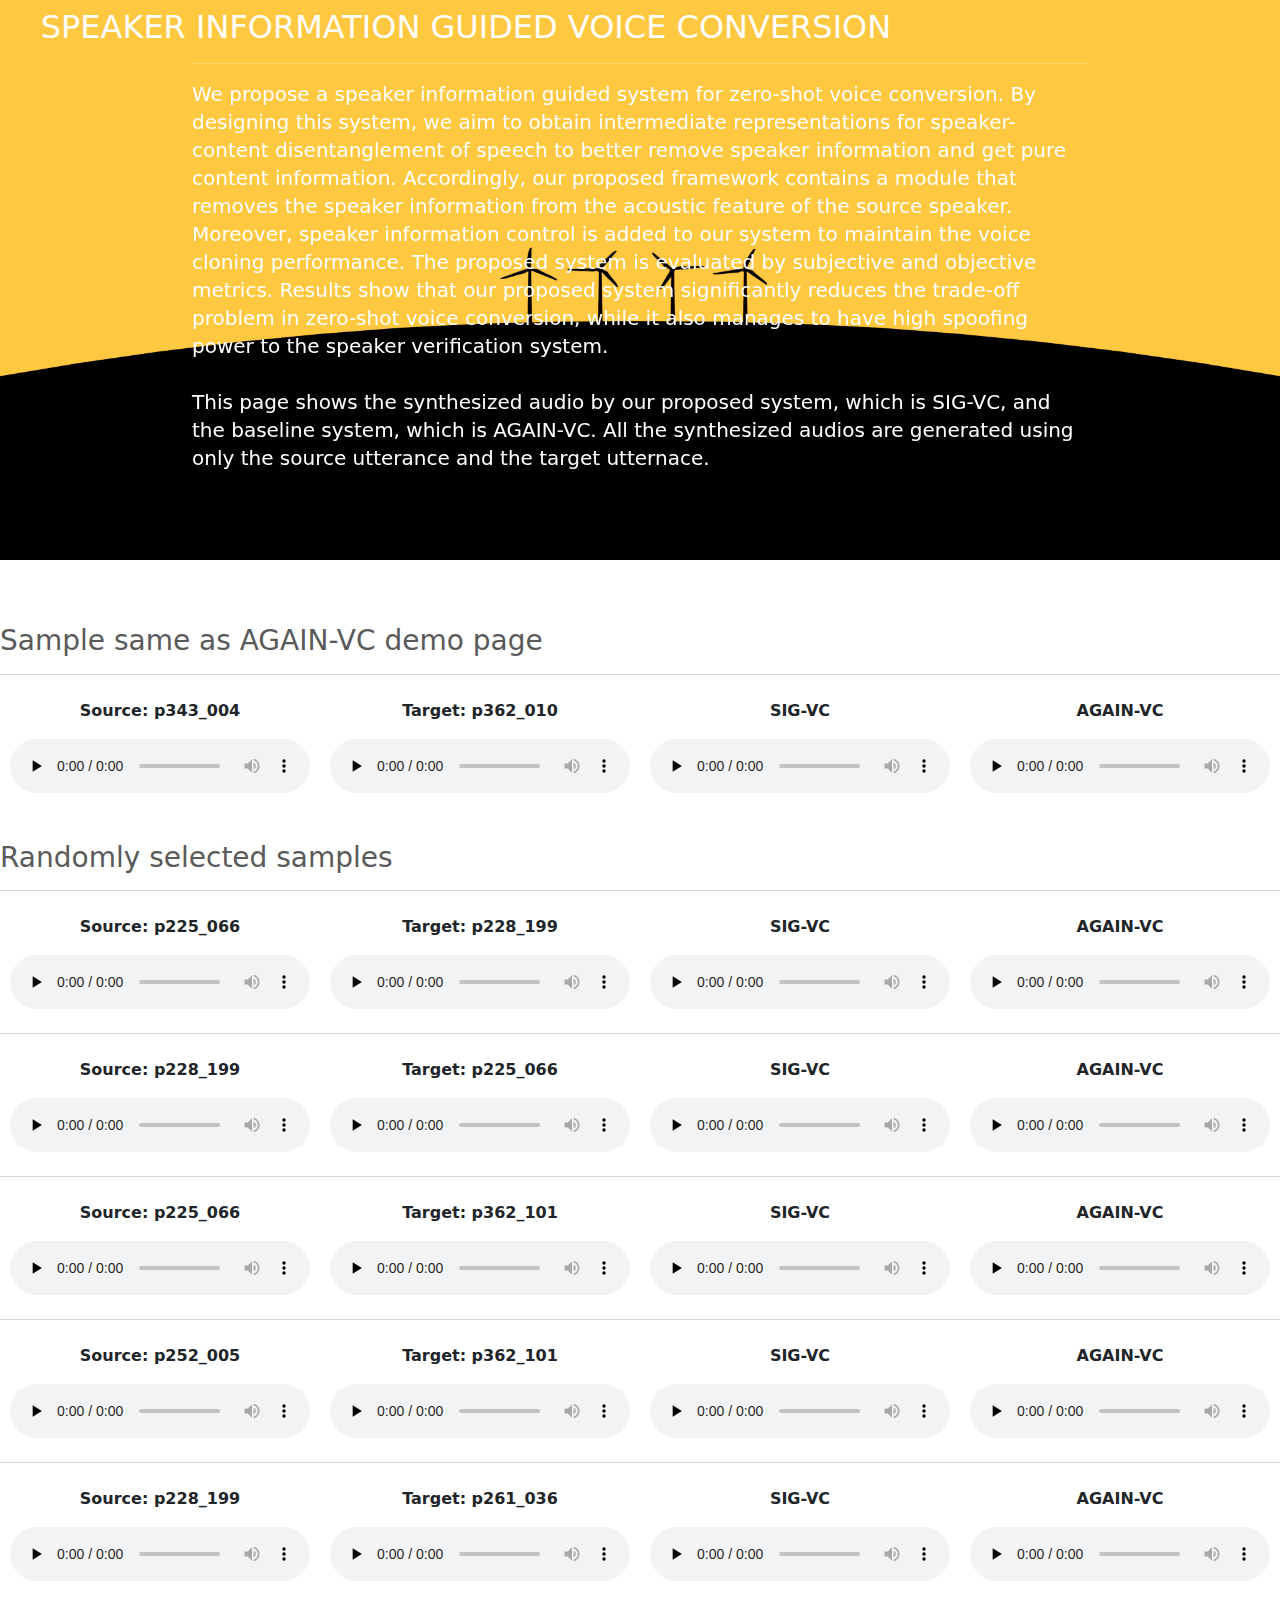
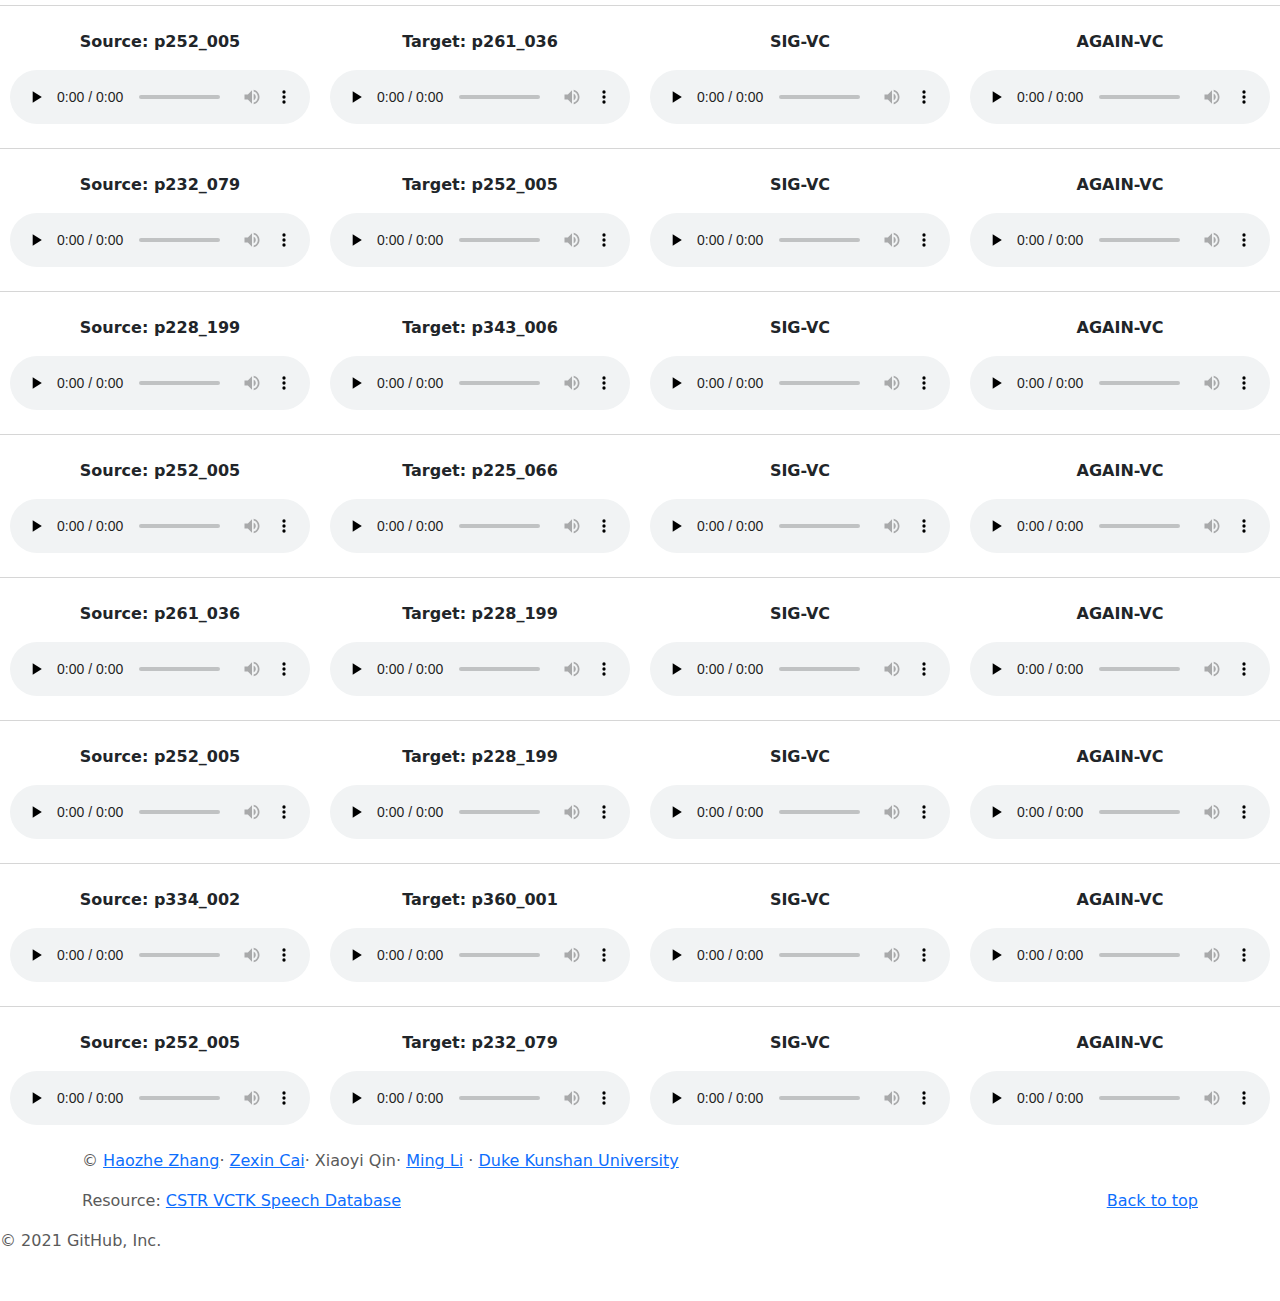
==== el/index.html @ 2f45749b "Add files via upload" ====
<!doctype html>
<html lang="en">
  <head>
    <meta charset="utf-8">
    <meta name="viewport" content="width=device-width, initial-scale=1">
    <meta name="description" content="">
    <title>Zero-shot Voice Conversion</title>
    <link rel="canonical" href="https://getbootstrap.com/docs/5.1/examples/carousel/">

    <!-- Bootstrap core CSS -->
    <link href="bootstrap-5.1.1-dist/css/bootstrap.min.css" rel="stylesheet">

    <style>
      .bd-placeholder-img {
        font-size: 1.125rem;
        text-anchor: middle;
        -webkit-user-select: none;
        -moz-user-select: none;
        user-select: none;
      }

      @media (min-width: 768px) {
        .bd-placeholder-img-lg {
          font-size: 3.5rem;
        }
      }

    </style>

    
    <!-- Custom styles for this template -->
    <link href="carousel.css" rel="stylesheet">
  </head>
  <body>
    
<header>
  <nav class="navbar navbar-expand-md navbar-dark fixed-top" style="background-image: url('gray.jpg');">
    <div>
      <h2 style="color:white;">&nbsp &nbsp SPEAKER INFORMATION GUIDED VOICE CONVERSION</h2>
      <!-- <a class="navbar-brand" href="#">Speaker Information Guided Voice Conversion</a> -->
    </div>
  </nav>
</header>

<main>

  <div id="myCarousel" class="carousel slide" data-bs-ride="carousel">
    <div class="carousel-inner">
      <div class="carousel-item active">
        <img src="gray.jpg" class="d-block w-100" alt="...">
        <svg class="bd-placeholder-img" width="100%" height="100%" xmlns="http://www.w3.org/2000/svg" aria-hidden="true" preserveAspectRatio="xMidYMid slice" focusable="false"><rect width="100%" height="100%" fill="#777"/></svg>
        <div class="container">
          <div class="carousel-caption text-start">
            <h1>Abstract</h1>
            <hr >
            <p>
              We propose a speaker information guided system for zero-shot voice conversion. By designing this system, we aim to obtain intermediate representations for speaker-content disentanglement of speech to better remove speaker information and get pure content information. Accordingly, our proposed framework contains a module that removes the speaker information from the acoustic feature of the source speaker. Moreover, speaker information control is added to our system to maintain the voice cloning performance. The proposed system is evaluated by subjective and objective metrics. Results show that our proposed system significantly reduces the trade-off problem in zero-shot voice conversion, while it also manages to have high spoofing power to the speaker verification system. 
              <br>
              <br>
              This page shows the synthesized audio by our proposed system, which is SIG-VC, and the baseline system, which is AGAIN-VC. All the synthesized audios are generated using only the source utterance and the target utternace.
            </p>

          </div>
        </div>
      </div>

    </div>
  </div>


  <!-- Marketing messaging and featurettes
  ================================================== -->
  <!-- Wrap the rest of the page in another container to center all the content. -->

  <div> <h3> Sample same as AGAIN-VC demo page</h3></div>
    <hr >
    <table class="table table-borderless align-middle" >
      <thead>
        <tr>
          <th class="text-center" scope="col">Source: p343_004</th>
          <th class="text-center" scope="col">Target: p362_010</th>
          <th class="text-center" scope="col">SIG-VC</th>
          <th class="text-center" scope="col">AGAIN-VC</th>
        </tr>
      </thead>
      <tbody>
                            
        <tr>
          <td>
            <audio controls="" preload="none" style="margin: 0 auto; display: block;">
              <source src="p343_004.wav">
            </audio>
          </td>
          <td>
            <audio controls="" preload="none" style="margin: 0 auto; display: block;">
              <source src="p362_010.wav">
            </audio>
          </td>
          <td>
            <audio controls="" preload="none" style="margin: 0 auto; display: block;">
              <source src="p343_004--p362_010.wav">
            </audio> 
          </td>
        <td> 
          <audio controls="" preload="none" style="margin: 0 auto; display: block;">
            <source src="p343_004_to_p362_010.wav">
          </audio> 
        </td>
        </tr>

      </tbody>
    </table>
    
  </div><!-- /.container -->
  <br>  
  <div> <h3> Randomly selected samples </h3></div>
    <hr >
    <table class="table table-borderless align-middle" >
      <thead>
        <tr>
          <th class="text-center" scope="col">Source: p225_066</th>
          <th class="text-center" scope="col">Target: p228_199</th>
          <th class="text-center" scope="col">SIG-VC</th>
          <th class="text-center" scope="col">AGAIN-VC</th>
        </tr>
      </thead>
      <tbody>
                            
        <tr>
          <td>
            <audio controls="" preload="none" style="margin: 0 auto; display: block;">
              <source src="./demo/target/audio-p225_066.wav">
            </audio>
          </td>
          <td>
            <audio controls="" preload="none" style="margin: 0 auto; display: block;">
              <source src="./demo/target/audio-p228_199.wav">
            </audio>
          </td>
          <td>
            <audio controls="" preload="none" style="margin: 0 auto; display: block;">
              <source src="./demo/selected-sig/p225_066--p228_199.wav">
            </audio> 
          </td>
          <td> 
            <audio controls="" preload="none" style="margin: 0 auto; display: block;">
              <source src="./demo/selected-again/p225_066_to_p228_199.wav">
            </audio> 
          </td>
        </tr>
         </tbody>
    </table> 
    
    
    <hr >
    <table class="table table-borderless align-middle" >
      <thead>
        <tr>
          <th class="text-center" scope="col">Source: p228_199</th>
          <th class="text-center" scope="col">Target: p225_066</th>
          <th class="text-center" scope="col">SIG-VC</th>
          <th class="text-center" scope="col">AGAIN-VC</th>
        </tr>
      </thead>
      <tbody>
                            
        <tr>
          <td>
            <audio controls="" preload="none" style="margin: 0 auto; display: block;">
              <source src="./demo/target/audio-p228_199.wav">
            </audio>
          </td>
          <td>
            <audio controls="" preload="none" style="margin: 0 auto; display: block;">
              <source src="./demo/target/audio-p225_066.wav">
            </audio>
          </td>
          <td>
            <audio controls="" preload="none" style="margin: 0 auto; display: block;">
              <source src="./demo/selected-sig/p228_199--p225_066.wav">
            </audio> 
          </td>
        <td> 
          <audio controls="" preload="none" style="margin: 0 auto; display: block;">
            <source src="./demo/selected-again/p228_199_to_p225_066.wav">
          </audio> 
        </td>
        </tr>
         </tbody>
    </table>
    
    <hr >
    <table class="table table-borderless align-middle" >
      <thead>
        <tr>
          <th class="text-center" scope="col">Source: p225_066</th>
          <th class="text-center" scope="col">Target: p362_101</th>
          <th class="text-center" scope="col">SIG-VC</th>
          <th class="text-center" scope="col">AGAIN-VC</th>
        </tr>
      </thead>
      <tbody>
                            
        <tr>
          <td>
            <audio controls="" preload="none" style="margin: 0 auto; display: block;">
              <source src="./demo/target/audio-p225_066.wav">
            </audio>
          </td>
          <td>
            <audio controls="" preload="none" style="margin: 0 auto; display: block;">
              <source src="./demo/target/audio-p362_101.wav">
            </audio>
          </td>
          <td>
            <audio controls="" preload="none" style="margin: 0 auto; display: block;">
              <source src="./demo/selected-sig/p225_066--p362_101.wav">
            </audio> 
          </td>
        <td> 
          <audio controls="" preload="none" style="margin: 0 auto; display: block;">
            <source src="./demo/selected-again/p225_066_to_p362_101.wav">
          </audio> 
        </td>
        </tr>

      </tbody>
    </table>
  
    <hr >
    <table class="table table-borderless align-middle" >
      <thead>
        <tr>
          <th class="text-center" scope="col">Source: p252_005</th>
          <th class="text-center" scope="col">Target: p362_101</th>
          <th class="text-center" scope="col">SIG-VC</th>
          <th class="text-center" scope="col">AGAIN-VC</th>
        </tr>
      </thead>
      <tbody>
                            
        <tr>
          <td>
            <audio controls="" preload="none" style="margin: 0 auto; display: block;">
              <source src="./demo/target/audio-p252_005.wav">
            </audio>
          </td>
          <td>
            <audio controls="" preload="none" style="margin: 0 auto; display: block;">
              <source src="./demo/target/audio-p362_101.wav">
            </audio>
          </td>
          <td>
            <audio controls="" preload="none" style="margin: 0 auto; display: block;">
              <source src="./demo/selected-sig/p252_005--p362_101.wav">
            </audio> 
          </td>
        <td> 
          <audio controls="" preload="none" style="margin: 0 auto; display: block;">
            <source src="./demo/selected-again/p252_005_to_p362_101.wav">
          </audio> 
        </td>
        </tr>

      </tbody>
    </table>
    
    <hr >
    <table class="table table-borderless align-middle" >
      <thead>
        <tr>
          <th class="text-center" scope="col">Source: p228_199</th>
          <th class="text-center" scope="col">Target: p261_036</th>
          <th class="text-center" scope="col">SIG-VC</th>
          <th class="text-center" scope="col">AGAIN-VC</th>
        </tr>
      </thead>
      <tbody>
                            
        <tr>
          <td>
            <audio controls="" preload="none" style="margin: 0 auto; display: block;">
              <source src="./demo/target/audio-p228_199.wav">
            </audio>
          </td>
          <td>
            <audio controls="" preload="none" style="margin: 0 auto; display: block;">
              <source src="./demo/target/audio-p261_036.wav">
            </audio>
          </td>
          <td>
            <audio controls="" preload="none" style="margin: 0 auto; display: block;">
              <source src="./demo/selected-sig/p228_199--p261_036.wav">
            </audio> 
          </td>
        <td> 
          <audio controls="" preload="none" style="margin: 0 auto; display: block;">
            <source src="./demo/selected-again/p228_199_to_p261_036.wav">
          </audio> 
        </td>
        </tr>

      </tbody>
    </table>
        
    <hr >
    <table class="table table-borderless align-middle" >
      <thead>
        <tr>
          <th class="text-center" scope="col">Source: p252_005</th>
          <th class="text-center" scope="col">Target: p261_036</th>
          <th class="text-center" scope="col">SIG-VC</th>
          <th class="text-center" scope="col">AGAIN-VC</th>
        </tr>
      </thead>
      <tbody>
                            
        <tr>
          <td>
            <audio controls="" preload="none" style="margin: 0 auto; display: block;">
              <source src="./demo/target/audio-p252_005.wav">
            </audio>
          </td>
          <td>
            <audio controls="" preload="none" style="margin: 0 auto; display: block;">
              <source src="./demo/target/audio-p261_036.wav">
            </audio>
          </td>
          <td>
            <audio controls="" preload="none" style="margin: 0 auto; display: block;">
              <source src="./demo/selected-sig/p252_005--p261_036.wav">
            </audio> 
          </td>
        <td> 
          <audio controls="" preload="none" style="margin: 0 auto; display: block;">
            <source src="./demo/selected-again/p252_005_to_p261_036.wav">
          </audio> 
        </td>
        </tr>

      </tbody>
    </table>
    
    <hr >
    <table class="table table-borderless align-middle" >
      <thead>
        <tr>
          <th class="text-center" scope="col">Source: p232_079</th>
          <th class="text-center" scope="col">Target: p252_005</th>
          <th class="text-center" scope="col">SIG-VC</th>
          <th class="text-center" scope="col">AGAIN-VC</th>
        </tr>
      </thead>
      <tbody>
                            
        <tr>
          <td>
            <audio controls="" preload="none" style="margin: 0 auto; display: block;">
              <source src="./demo/target/audio-p232_079.wav">
            </audio>
          </td>
          <td>
            <audio controls="" preload="none" style="margin: 0 auto; display: block;">
              <source src="./demo/target/audio-p252_005.wav">
            </audio>
          </td>
          <td>
            <audio controls="" preload="none" style="margin: 0 auto; display: block;">
              <source src="./demo/selected-sig/p232_079--p252_005.wav">
            </audio> 
          </td>
        <td> 
          <audio controls="" preload="none" style="margin: 0 auto; display: block;">
            <source src="./demo/selected-again/p232_079_to_p252_005.wav">
          </audio> 
        </td>
        </tr>

      </tbody>
    </table>
    
    <hr >
    <table class="table table-borderless align-middle" >
      <thead>
        <tr>
          <th class="text-center" scope="col">Source: p228_199</th>
          <th class="text-center" scope="col">Target: p343_006</th>
          <th class="text-center" scope="col">SIG-VC</th>
          <th class="text-center" scope="col">AGAIN-VC</th>
        </tr>
      </thead>
      <tbody>
                            
        <tr>
          <td>
            <audio controls="" preload="none" style="margin: 0 auto; display: block;">
              <source src="./demo/target/audio-p228_199.wav">
            </audio>
          </td>
          <td>
            <audio controls="" preload="none" style="margin: 0 auto; display: block;">
              <source src="./demo/target/audio-p343_006.wav">
            </audio>
          </td>
          <td>
            <audio controls="" preload="none" style="margin: 0 auto; display: block;">
              <source src="./demo/selected-sig/p228_199--p343_006.wav">
            </audio> 
          </td>
        <td> 
          <audio controls="" preload="none" style="margin: 0 auto; display: block;">
            <source src="./demo/selected-again/p228_199_to_p343_006.wav">
          </audio> 
        </td>
        </tr>
         </tbody>
    </table>
    
    <hr >
    <table class="table table-borderless align-middle" >
      <thead>
        <tr>
          <th class="text-center" scope="col">Source: p252_005</th>
          <th class="text-center" scope="col">Target: p225_066</th>
          <th class="text-center" scope="col">SIG-VC</th>
          <th class="text-center" scope="col">AGAIN-VC</th>
        </tr>
      </thead>
      <tbody>
                            
        <tr>
          <td>
            <audio controls="" preload="none" style="margin: 0 auto; display: block;">
              <source src="./demo/target/audio-p252_005.wav">
            </audio>
          </td>
          <td>
            <audio controls="" preload="none" style="margin: 0 auto; display: block;">
              <source src="./demo/target/audio-p225_066.wav">
            </audio>
          </td>
          <td>
            <audio controls="" preload="none" style="margin: 0 auto; display: block;">
              <source src="./demo/selected-sig/p252_005--p225_066.wav">
            </audio> 
          </td>
        <td> 
          <audio controls="" preload="none" style="margin: 0 auto; display: block;">
            <source src="./demo/selected-again/p252_005_to_p225_066.wav">
          </audio> 
        </td>
        </tr>
          </tbody>
    </table>
    
    
    <hr >
    <table class="table table-borderless align-middle" >
      <thead>
        <tr>
          <th class="text-center" scope="col">Source: p261_036</th>
          <th class="text-center" scope="col">Target: p228_199</th>
          <th class="text-center" scope="col">SIG-VC</th>
          <th class="text-center" scope="col">AGAIN-VC</th>
        </tr>
      </thead>
      <tbody>
                            
        <tr>
          <td>
            <audio controls="" preload="none" style="margin: 0 auto; display: block;">
              <source src="./demo/target/audio-p261_036.wav">
            </audio>
          </td>
          <td>
            <audio controls="" preload="none" style="margin: 0 auto; display: block;">
              <source src="./demo/target/audio-p228_199.wav">
            </audio>
          </td>
          <td>
            <audio controls="" preload="none" style="margin: 0 auto; display: block;">
              <source src="./demo/selected-sig/p261_036--p228_199.wav">
            </audio> 
          </td>
        <td> 
          <audio controls="" preload="none" style="margin: 0 auto; display: block;">
            <source src="./demo/selected-again/p261_036_to_p228_199.wav">
          </audio> 
        </td>
        </tr>
         </tbody>
    </table>
    
    <hr >
    <table class="table table-borderless align-middle" >
      <thead>
        <tr>
          <th class="text-center" scope="col">Source: p252_005</th>
          <th class="text-center" scope="col">Target: p228_199</th>
          <th class="text-center" scope="col">SIG-VC</th>
          <th class="text-center" scope="col">AGAIN-VC</th>
        </tr>
      </thead>
      <tbody>
                            
        <tr>
          <td>
            <audio controls="" preload="none" style="margin: 0 auto; display: block;">
              <source src="./demo/target/audio-p252_005.wav">
            </audio>
          </td>
          <td>
            <audio controls="" preload="none" style="margin: 0 auto; display: block;">
              <source src="./demo/target/audio-p228_199.wav">
            </audio>
          </td>
          <td>
            <audio controls="" preload="none" style="margin: 0 auto; display: block;">
              <source src="./demo/selected-sig/p252_005--p228_199.wav">
            </audio> 
          </td>
        <td> 
          <audio controls="" preload="none" style="margin: 0 auto; display: block;">
            <source src="./demo/selected-again/p252_005_to_p228_199.wav">
          </audio> 
        </td>
        </tr>
         </tbody>
    </table>
    
    
    <hr >
    <table class="table table-borderless align-middle" >
      <thead>
        <tr>
          <th class="text-center" scope="col">Source: p334_002</th>
          <th class="text-center" scope="col">Target: p360_001</th>
          <th class="text-center" scope="col">SIG-VC</th>
          <th class="text-center" scope="col">AGAIN-VC</th>
        </tr>
      </thead>
      <tbody>
                            
        <tr>
          <td>
            <audio controls="" preload="none" style="margin: 0 auto; display: block;">
              <source src="./demo/target/audio-p334_002.wav">
            </audio>
          </td>
          <td>
            <audio controls="" preload="none" style="margin: 0 auto; display: block;">
              <source src="./demo/target/audio-p360_001.wav">
            </audio>
          </td>
          <td>
            <audio controls="" preload="none" style="margin: 0 auto; display: block;">
              <source src="./demo/selected-sig/p334_002--p360_001.wav">
            </audio> 
          </td>
        <td> 
          <audio controls="" preload="none" style="margin: 0 auto; display: block;">
            <source src="./demo/selected-again/p334_002_to_p360_001.wav">
          </audio> 
        </td>
        </tr>
         </tbody>
    </table>
    
    
    <hr >
    <table class="table table-borderless align-middle" >
      <thead>
        <tr>
          <th class="text-center" scope="col">Source: p252_005</th>
          <th class="text-center" scope="col">Target: p232_079</th>
          <th class="text-center" scope="col">SIG-VC</th>
          <th class="text-center" scope="col">AGAIN-VC</th>
        </tr>
      </thead>
      <tbody>
                            
        <tr>
          <td>
            <audio controls="" preload="none" style="margin: 0 auto; display: block;">
              <source src="./demo/target/audio-p252_005.wav">
            </audio>
          </td>
          <td>
            <audio controls="" preload="none" style="margin: 0 auto; display: block;">
              <source src="./demo/target/audio-p232_079.wav">
            </audio>
          </td>
          <td>
            <audio controls="" preload="none" style="margin: 0 auto; display: block;">
              <source src="./demo/selected-sig/p252_005--p232_079.wav">
            </audio> 
          </td>
        <td> 
          <audio controls="" preload="none" style="margin: 0 auto; display: block;">
            <source src="./demo/selected-again/p252_005_to_p232_079.wav">
          </audio> 
        </td>
        </tr>        
      </tbody>
    </table>
    
  </div><!-- /.container -->

  <footer class="container">
    <p>&copy; <a href="https://haydencaffrey.github.io">Haozhe Zhang</a>&middot; <a href="https://caizexin.github.io">Zexin Cai</a>&middot; Xiaoyi Qin&middot; <a href="https://scholars.duke.edu/person/MingLi">Ming Li</a> &middot; <a href="https://www.dukekunshan.edu.cn">Duke Kunshan University</a> </p>
    <p class="float-end"><a href="#">Back to top</a></p>
    <p>Resource: <a href="https://datashare.ed.ac.uk/handle/10283/2950">CSTR VCTK Speech Database</a> </p>
  </footer>
  <!-- FOOTER -->
</main>


    <script src="bootstrap-5.1.1-dist/js/bootstrap.bundle.min.js"></script>

      
  </body>
</html>
© 2021 GitHub, Inc.
---- el/carousel.css ----
/* GLOBAL STYLES
-------------------------------------------------- */
/* Padding below the footer and lighter body text */

body {
  padding-top: 3rem;
  padding-bottom: 3rem;
  color: #5a5a5a;
}


/* CUSTOMIZE THE CAROUSEL
-------------------------------------------------- */

/* Carousel base class */
.carousel {
  margin-bottom: 4rem;
}
/* Since positioning the image, we need to help out the caption */
.carousel-caption {
  bottom: 3rem;
  z-index: 10;
}

/* Declare heights because of positioning of img element */
.carousel-item {
  height: 32rem;
}
.carousel-item > img {
  position: absolute;
  top: 0;
  left: 0;
  min-width: 100%;
  height: 32rem;
}


/* MARKETING CONTENT
-------------------------------------------------- */

/* Center align the text within the three columns below the carousel */
.marketing .col-lg-4 {
  margin-bottom: 1.5rem;
  text-align: center;
}
.marketing h2 {
  font-weight: 400;
}
/* rtl:begin:ignore */
.marketing .col-lg-4 p {
  margin-right: .75rem;
  margin-left: .75rem;
}
/* rtl:end:ignore */


/* Featurettes
------------------------- */

.featurette-divider {
  margin: 5rem 0; /* Space out the Bootstrap <hr> more */
}

/* Thin out the marketing headings */
.featurette-heading {
  font-weight: 300;
  line-height: 1;
  /* rtl:remove */
  letter-spacing: -.05rem;
}


/* RESPONSIVE CSS
-------------------------------------------------- */

@media (min-width: 40em) {
  /* Bump up size of carousel content */
  .carousel-caption p {
    margin-bottom: 1.25rem;
    font-size: 1.25rem;
    line-height: 1.4;
  }

  .featurette-heading {
    font-size: 50px;
  }
}

@media (min-width: 62em) {
  .featurette-heading {
    margin-top: 7rem;
  }
}
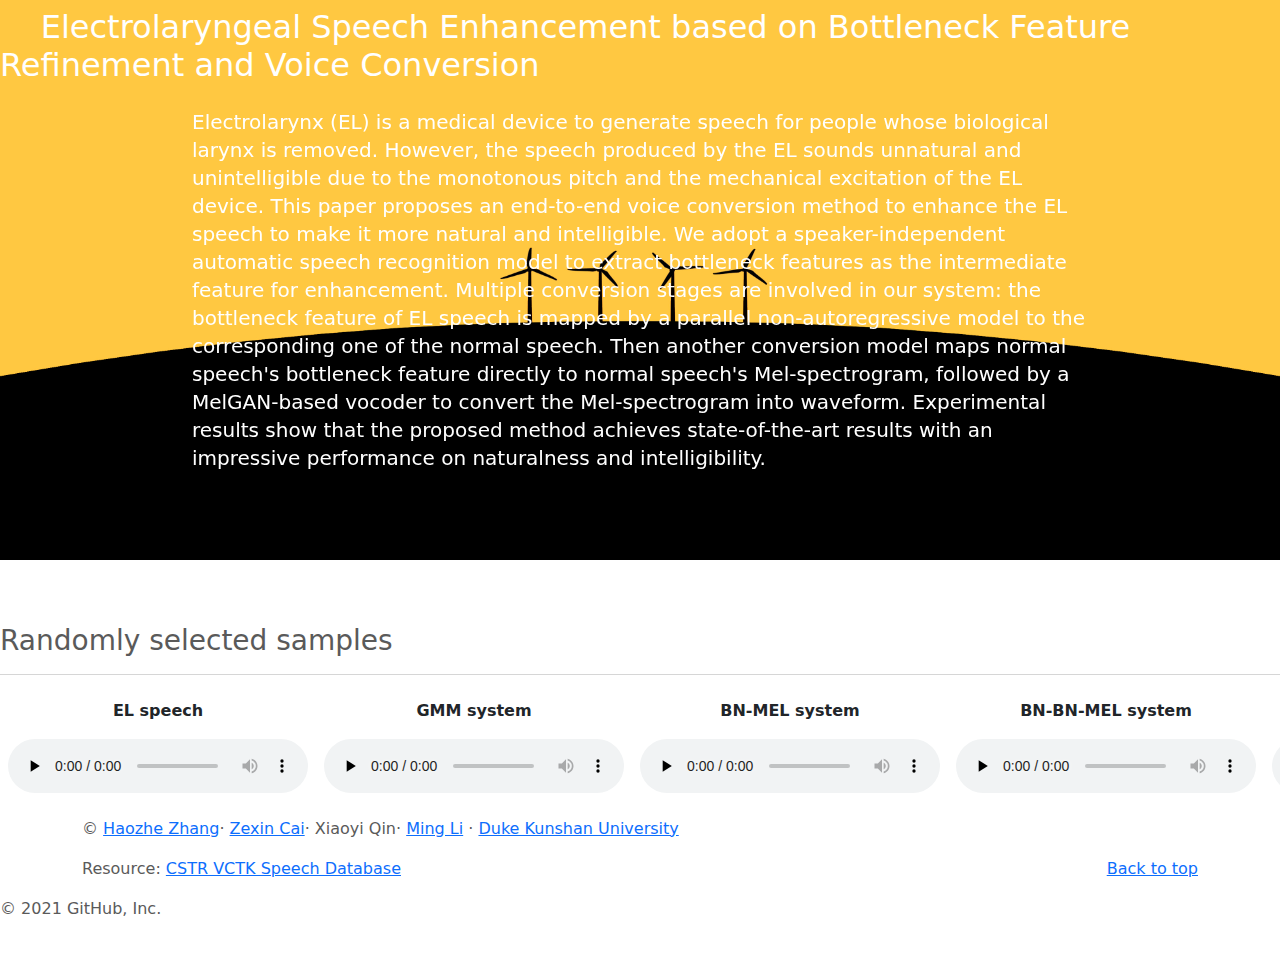
==== commit d9b7f896: "Update index.html" ====
--- a/el/index.html
+++ b/el/index.html
@@ -36,8 +36,8 @@
 <header>
   <nav class="navbar navbar-expand-md navbar-dark fixed-top" style="background-image: url('gray.jpg');">
     <div>
-      <h2 style="color:white;">&nbsp &nbsp SPEAKER INFORMATION GUIDED VOICE CONVERSION</h2>
-      <!-- <a class="navbar-brand" href="#">Speaker Information Guided Voice Conversion</a> -->
+      <h2 style="color:white;">&nbsp &nbsp Electrolaryngeal Speech Enhancement based on Bottleneck Feature Refinement and Voice Conversion</h2>
+      <!-- <a class="navbar-brand" href="#">Electrolaryngeal Speech Enhancement based on Bottleneck Feature Refinement and Voice Conversion</a> -->
     </div>
   </nav>
 </header>
@@ -54,10 +54,8 @@
             <h1>Abstract</h1>
             <hr >
             <p>
-              We propose a speaker information guided system for zero-shot voice conversion. By designing this system, we aim to obtain intermediate representations for speaker-content disentanglement of speech to better remove speaker information and get pure content information. Accordingly, our proposed framework contains a module that removes the speaker information from the acoustic feature of the source speaker. Moreover, speaker information control is added to our system to maintain the voice cloning performance. The proposed system is evaluated by subjective and objective metrics. Results show that our proposed system significantly reduces the trade-off problem in zero-shot voice conversion, while it also manages to have high spoofing power to the speaker verification system. 
+              Electrolarynx (EL) is a medical device to generate speech for people whose biological larynx is removed. However, the speech produced by the EL sounds unnatural and unintelligible due to the monotonous pitch and the mechanical excitation of the EL device. This paper proposes an end-to-end voice conversion method to enhance the EL speech to make it more natural and intelligible. We adopt a speaker-independent automatic speech recognition model to extract bottleneck features as the intermediate feature for enhancement. Multiple conversion stages are involved in our system: the bottleneck feature of EL speech is mapped by a parallel non-autoregressive model to the corresponding one of the normal speech. Then another conversion model maps normal speech's bottleneck feature directly to normal speech's Mel-spectrogram, followed by a MelGAN-based vocoder to convert the Mel-spectrogram into waveform. Experimental results show that the proposed method achieves state-of-the-art results with an impressive performance on naturalness and intelligibility.
               <br>
-              <br>
-              This page shows the synthesized audio by our proposed system, which is SIG-VC, and the baseline system, which is AGAIN-VC. All the synthesized audios are generated using only the source utterance and the target utternace.
             </p>
 
           </div>
@@ -72,15 +70,18 @@
   ================================================== -->
   <!-- Wrap the rest of the page in another container to center all the content. -->
 
-  <div> <h3> Sample same as AGAIN-VC demo page</h3></div>
+  
+  <div> <h3> Randomly selected samples </h3></div>
     <hr >
     <table class="table table-borderless align-middle" >
       <thead>
         <tr>
-          <th class="text-center" scope="col">Source: p343_004</th>
-          <th class="text-center" scope="col">Target: p362_010</th>
-          <th class="text-center" scope="col">SIG-VC</th>
-          <th class="text-center" scope="col">AGAIN-VC</th>
+          <th class="text-center" scope="col">EL speech</th>
+          <th class="text-center" scope="col">GMM system</th>
+          <th class="text-center" scope="col">BN-MEL system</th>
+          <th class="text-center" scope="col">BN-BN-MEL system</th>
+          <th class="text-center" scope="col">BN-BN-MEL-P system</th>
+          <th class="text-center" scope="col">target speech</th>
         </tr>
       </thead>
       <tbody>
@@ -88,520 +89,36 @@
         <tr>
           <td>
             <audio controls="" preload="none" style="margin: 0 auto; display: block;">
-              <source src="p343_004.wav">
+              <source src="./demo/el/audio-116939.wav">
             </audio>
           </td>
           <td>
             <audio controls="" preload="none" style="margin: 0 auto; display: block;">
-              <source src="p362_010.wav">
+              <source src="./demo/gmm/116939_cvf0_gmm_ppp2tf0.wav">
             </audio>
           </td>
           <td>
             <audio controls="" preload="none" style="margin: 0 auto; display: block;">
-              <source src="p343_004--p362_010.wav">
+              <source src="./demo/bn-mel/audio-116939.wav">
             </audio> 
-          </td>
-        <td> 
-          <audio controls="" preload="none" style="margin: 0 auto; display: block;">
-            <source src="p343_004_to_p362_010.wav">
-          </audio> 
-        </td>
-        </tr>
-
-      </tbody>
-    </table>
-    
-  </div><!-- /.container -->
-  <br>  
-  <div> <h3> Randomly selected samples </h3></div>
-    <hr >
-    <table class="table table-borderless align-middle" >
-      <thead>
-        <tr>
-          <th class="text-center" scope="col">Source: p225_066</th>
-          <th class="text-center" scope="col">Target: p228_199</th>
-          <th class="text-center" scope="col">SIG-VC</th>
-          <th class="text-center" scope="col">AGAIN-VC</th>
-        </tr>
-      </thead>
-      <tbody>
-                            
-        <tr>
-          <td>
-            <audio controls="" preload="none" style="margin: 0 auto; display: block;">
-              <source src="./demo/target/audio-p225_066.wav">
-            </audio>
           </td>
           <td>
             <audio controls="" preload="none" style="margin: 0 auto; display: block;">
-              <source src="./demo/target/audio-p228_199.wav">
-            </audio>
+              <source src="./demo/bn-bn-mel/audio-116939.wav">
+            </audio> 
           </td>
           <td>
             <audio controls="" preload="none" style="margin: 0 auto; display: block;">
-              <source src="./demo/selected-sig/p225_066--p228_199.wav">
+              <source src="./demo/bn-bn-mel-p/116939.wav.wav">
             </audio> 
           </td>
-          <td> 
+          <td>
             <audio controls="" preload="none" style="margin: 0 auto; display: block;">
-              <source src="./demo/selected-again/p225_066_to_p228_199.wav">
+              <source src="./demo/target/audio-116939.wav">
             </audio> 
           </td>
         </tr>
          </tbody>
-    </table> 
-    
-    
-    <hr >
-    <table class="table table-borderless align-middle" >
-      <thead>
-        <tr>
-          <th class="text-center" scope="col">Source: p228_199</th>
-          <th class="text-center" scope="col">Target: p225_066</th>
-          <th class="text-center" scope="col">SIG-VC</th>
-          <th class="text-center" scope="col">AGAIN-VC</th>
-        </tr>
-      </thead>
-      <tbody>
-                            
-        <tr>
-          <td>
-            <audio controls="" preload="none" style="margin: 0 auto; display: block;">
-              <source src="./demo/target/audio-p228_199.wav">
-            </audio>
-          </td>
-          <td>
-            <audio controls="" preload="none" style="margin: 0 auto; display: block;">
-              <source src="./demo/target/audio-p225_066.wav">
-            </audio>
-          </td>
-          <td>
-            <audio controls="" preload="none" style="margin: 0 auto; display: block;">
-              <source src="./demo/selected-sig/p228_199--p225_066.wav">
-            </audio> 
-          </td>
-        <td> 
-          <audio controls="" preload="none" style="margin: 0 auto; display: block;">
-            <source src="./demo/selected-again/p228_199_to_p225_066.wav">
-          </audio> 
-        </td>
-        </tr>
-         </tbody>
-    </table>
-    
-    <hr >
-    <table class="table table-borderless align-middle" >
-      <thead>
-        <tr>
-          <th class="text-center" scope="col">Source: p225_066</th>
-          <th class="text-center" scope="col">Target: p362_101</th>
-          <th class="text-center" scope="col">SIG-VC</th>
-          <th class="text-center" scope="col">AGAIN-VC</th>
-        </tr>
-      </thead>
-      <tbody>
-                            
-        <tr>
-          <td>
-            <audio controls="" preload="none" style="margin: 0 auto; display: block;">
-              <source src="./demo/target/audio-p225_066.wav">
-            </audio>
-          </td>
-          <td>
-            <audio controls="" preload="none" style="margin: 0 auto; display: block;">
-              <source src="./demo/target/audio-p362_101.wav">
-            </audio>
-          </td>
-          <td>
-            <audio controls="" preload="none" style="margin: 0 auto; display: block;">
-              <source src="./demo/selected-sig/p225_066--p362_101.wav">
-            </audio> 
-          </td>
-        <td> 
-          <audio controls="" preload="none" style="margin: 0 auto; display: block;">
-            <source src="./demo/selected-again/p225_066_to_p362_101.wav">
-          </audio> 
-        </td>
-        </tr>
-
-      </tbody>
-    </table>
-  
-    <hr >
-    <table class="table table-borderless align-middle" >
-      <thead>
-        <tr>
-          <th class="text-center" scope="col">Source: p252_005</th>
-          <th class="text-center" scope="col">Target: p362_101</th>
-          <th class="text-center" scope="col">SIG-VC</th>
-          <th class="text-center" scope="col">AGAIN-VC</th>
-        </tr>
-      </thead>
-      <tbody>
-                            
-        <tr>
-          <td>
-            <audio controls="" preload="none" style="margin: 0 auto; display: block;">
-              <source src="./demo/target/audio-p252_005.wav">
-            </audio>
-          </td>
-          <td>
-            <audio controls="" preload="none" style="margin: 0 auto; display: block;">
-              <source src="./demo/target/audio-p362_101.wav">
-            </audio>
-          </td>
-          <td>
-            <audio controls="" preload="none" style="margin: 0 auto; display: block;">
-              <source src="./demo/selected-sig/p252_005--p362_101.wav">
-            </audio> 
-          </td>
-        <td> 
-          <audio controls="" preload="none" style="margin: 0 auto; display: block;">
-            <source src="./demo/selected-again/p252_005_to_p362_101.wav">
-          </audio> 
-        </td>
-        </tr>
-
-      </tbody>
-    </table>
-    
-    <hr >
-    <table class="table table-borderless align-middle" >
-      <thead>
-        <tr>
-          <th class="text-center" scope="col">Source: p228_199</th>
-          <th class="text-center" scope="col">Target: p261_036</th>
-          <th class="text-center" scope="col">SIG-VC</th>
-          <th class="text-center" scope="col">AGAIN-VC</th>
-        </tr>
-      </thead>
-      <tbody>
-                            
-        <tr>
-          <td>
-            <audio controls="" preload="none" style="margin: 0 auto; display: block;">
-              <source src="./demo/target/audio-p228_199.wav">
-            </audio>
-          </td>
-          <td>
-            <audio controls="" preload="none" style="margin: 0 auto; display: block;">
-              <source src="./demo/target/audio-p261_036.wav">
-            </audio>
-          </td>
-          <td>
-            <audio controls="" preload="none" style="margin: 0 auto; display: block;">
-              <source src="./demo/selected-sig/p228_199--p261_036.wav">
-            </audio> 
-          </td>
-        <td> 
-          <audio controls="" preload="none" style="margin: 0 auto; display: block;">
-            <source src="./demo/selected-again/p228_199_to_p261_036.wav">
-          </audio> 
-        </td>
-        </tr>
-
-      </tbody>
-    </table>
-        
-    <hr >
-    <table class="table table-borderless align-middle" >
-      <thead>
-        <tr>
-          <th class="text-center" scope="col">Source: p252_005</th>
-          <th class="text-center" scope="col">Target: p261_036</th>
-          <th class="text-center" scope="col">SIG-VC</th>
-          <th class="text-center" scope="col">AGAIN-VC</th>
-        </tr>
-      </thead>
-      <tbody>
-                            
-        <tr>
-          <td>
-            <audio controls="" preload="none" style="margin: 0 auto; display: block;">
-              <source src="./demo/target/audio-p252_005.wav">
-            </audio>
-          </td>
-          <td>
-            <audio controls="" preload="none" style="margin: 0 auto; display: block;">
-              <source src="./demo/target/audio-p261_036.wav">
-            </audio>
-          </td>
-          <td>
-            <audio controls="" preload="none" style="margin: 0 auto; display: block;">
-              <source src="./demo/selected-sig/p252_005--p261_036.wav">
-            </audio> 
-          </td>
-        <td> 
-          <audio controls="" preload="none" style="margin: 0 auto; display: block;">
-            <source src="./demo/selected-again/p252_005_to_p261_036.wav">
-          </audio> 
-        </td>
-        </tr>
-
-      </tbody>
-    </table>
-    
-    <hr >
-    <table class="table table-borderless align-middle" >
-      <thead>
-        <tr>
-          <th class="text-center" scope="col">Source: p232_079</th>
-          <th class="text-center" scope="col">Target: p252_005</th>
-          <th class="text-center" scope="col">SIG-VC</th>
-          <th class="text-center" scope="col">AGAIN-VC</th>
-        </tr>
-      </thead>
-      <tbody>
-                            
-        <tr>
-          <td>
-            <audio controls="" preload="none" style="margin: 0 auto; display: block;">
-              <source src="./demo/target/audio-p232_079.wav">
-            </audio>
-          </td>
-          <td>
-            <audio controls="" preload="none" style="margin: 0 auto; display: block;">
-              <source src="./demo/target/audio-p252_005.wav">
-            </audio>
-          </td>
-          <td>
-            <audio controls="" preload="none" style="margin: 0 auto; display: block;">
-              <source src="./demo/selected-sig/p232_079--p252_005.wav">
-            </audio> 
-          </td>
-        <td> 
-          <audio controls="" preload="none" style="margin: 0 auto; display: block;">
-            <source src="./demo/selected-again/p232_079_to_p252_005.wav">
-          </audio> 
-        </td>
-        </tr>
-
-      </tbody>
-    </table>
-    
-    <hr >
-    <table class="table table-borderless align-middle" >
-      <thead>
-        <tr>
-          <th class="text-center" scope="col">Source: p228_199</th>
-          <th class="text-center" scope="col">Target: p343_006</th>
-          <th class="text-center" scope="col">SIG-VC</th>
-          <th class="text-center" scope="col">AGAIN-VC</th>
-        </tr>
-      </thead>
-      <tbody>
-                            
-        <tr>
-          <td>
-            <audio controls="" preload="none" style="margin: 0 auto; display: block;">
-              <source src="./demo/target/audio-p228_199.wav">
-            </audio>
-          </td>
-          <td>
-            <audio controls="" preload="none" style="margin: 0 auto; display: block;">
-              <source src="./demo/target/audio-p343_006.wav">
-            </audio>
-          </td>
-          <td>
-            <audio controls="" preload="none" style="margin: 0 auto; display: block;">
-              <source src="./demo/selected-sig/p228_199--p343_006.wav">
-            </audio> 
-          </td>
-        <td> 
-          <audio controls="" preload="none" style="margin: 0 auto; display: block;">
-            <source src="./demo/selected-again/p228_199_to_p343_006.wav">
-          </audio> 
-        </td>
-        </tr>
-         </tbody>
-    </table>
-    
-    <hr >
-    <table class="table table-borderless align-middle" >
-      <thead>
-        <tr>
-          <th class="text-center" scope="col">Source: p252_005</th>
-          <th class="text-center" scope="col">Target: p225_066</th>
-          <th class="text-center" scope="col">SIG-VC</th>
-          <th class="text-center" scope="col">AGAIN-VC</th>
-        </tr>
-      </thead>
-      <tbody>
-                            
-        <tr>
-          <td>
-            <audio controls="" preload="none" style="margin: 0 auto; display: block;">
-              <source src="./demo/target/audio-p252_005.wav">
-            </audio>
-          </td>
-          <td>
-            <audio controls="" preload="none" style="margin: 0 auto; display: block;">
-              <source src="./demo/target/audio-p225_066.wav">
-            </audio>
-          </td>
-          <td>
-            <audio controls="" preload="none" style="margin: 0 auto; display: block;">
-              <source src="./demo/selected-sig/p252_005--p225_066.wav">
-            </audio> 
-          </td>
-        <td> 
-          <audio controls="" preload="none" style="margin: 0 auto; display: block;">
-            <source src="./demo/selected-again/p252_005_to_p225_066.wav">
-          </audio> 
-        </td>
-        </tr>
-          </tbody>
-    </table>
-    
-    
-    <hr >
-    <table class="table table-borderless align-middle" >
-      <thead>
-        <tr>
-          <th class="text-center" scope="col">Source: p261_036</th>
-          <th class="text-center" scope="col">Target: p228_199</th>
-          <th class="text-center" scope="col">SIG-VC</th>
-          <th class="text-center" scope="col">AGAIN-VC</th>
-        </tr>
-      </thead>
-      <tbody>
-                            
-        <tr>
-          <td>
-            <audio controls="" preload="none" style="margin: 0 auto; display: block;">
-              <source src="./demo/target/audio-p261_036.wav">
-            </audio>
-          </td>
-          <td>
-            <audio controls="" preload="none" style="margin: 0 auto; display: block;">
-              <source src="./demo/target/audio-p228_199.wav">
-            </audio>
-          </td>
-          <td>
-            <audio controls="" preload="none" style="margin: 0 auto; display: block;">
-              <source src="./demo/selected-sig/p261_036--p228_199.wav">
-            </audio> 
-          </td>
-        <td> 
-          <audio controls="" preload="none" style="margin: 0 auto; display: block;">
-            <source src="./demo/selected-again/p261_036_to_p228_199.wav">
-          </audio> 
-        </td>
-        </tr>
-         </tbody>
-    </table>
-    
-    <hr >
-    <table class="table table-borderless align-middle" >
-      <thead>
-        <tr>
-          <th class="text-center" scope="col">Source: p252_005</th>
-          <th class="text-center" scope="col">Target: p228_199</th>
-          <th class="text-center" scope="col">SIG-VC</th>
-          <th class="text-center" scope="col">AGAIN-VC</th>
-        </tr>
-      </thead>
-      <tbody>
-                            
-        <tr>
-          <td>
-            <audio controls="" preload="none" style="margin: 0 auto; display: block;">
-              <source src="./demo/target/audio-p252_005.wav">
-            </audio>
-          </td>
-          <td>
-            <audio controls="" preload="none" style="margin: 0 auto; display: block;">
-              <source src="./demo/target/audio-p228_199.wav">
-            </audio>
-          </td>
-          <td>
-            <audio controls="" preload="none" style="margin: 0 auto; display: block;">
-              <source src="./demo/selected-sig/p252_005--p228_199.wav">
-            </audio> 
-          </td>
-        <td> 
-          <audio controls="" preload="none" style="margin: 0 auto; display: block;">
-            <source src="./demo/selected-again/p252_005_to_p228_199.wav">
-          </audio> 
-        </td>
-        </tr>
-         </tbody>
-    </table>
-    
-    
-    <hr >
-    <table class="table table-borderless align-middle" >
-      <thead>
-        <tr>
-          <th class="text-center" scope="col">Source: p334_002</th>
-          <th class="text-center" scope="col">Target: p360_001</th>
-          <th class="text-center" scope="col">SIG-VC</th>
-          <th class="text-center" scope="col">AGAIN-VC</th>
-        </tr>
-      </thead>
-      <tbody>
-                            
-        <tr>
-          <td>
-            <audio controls="" preload="none" style="margin: 0 auto; display: block;">
-              <source src="./demo/target/audio-p334_002.wav">
-            </audio>
-          </td>
-          <td>
-            <audio controls="" preload="none" style="margin: 0 auto; display: block;">
-              <source src="./demo/target/audio-p360_001.wav">
-            </audio>
-          </td>
-          <td>
-            <audio controls="" preload="none" style="margin: 0 auto; display: block;">
-              <source src="./demo/selected-sig/p334_002--p360_001.wav">
-            </audio> 
-          </td>
-        <td> 
-          <audio controls="" preload="none" style="margin: 0 auto; display: block;">
-            <source src="./demo/selected-again/p334_002_to_p360_001.wav">
-          </audio> 
-        </td>
-        </tr>
-         </tbody>
-    </table>
-    
-    
-    <hr >
-    <table class="table table-borderless align-middle" >
-      <thead>
-        <tr>
-          <th class="text-center" scope="col">Source: p252_005</th>
-          <th class="text-center" scope="col">Target: p232_079</th>
-          <th class="text-center" scope="col">SIG-VC</th>
-          <th class="text-center" scope="col">AGAIN-VC</th>
-        </tr>
-      </thead>
-      <tbody>
-                            
-        <tr>
-          <td>
-            <audio controls="" preload="none" style="margin: 0 auto; display: block;">
-              <source src="./demo/target/audio-p252_005.wav">
-            </audio>
-          </td>
-          <td>
-            <audio controls="" preload="none" style="margin: 0 auto; display: block;">
-              <source src="./demo/target/audio-p232_079.wav">
-            </audio>
-          </td>
-          <td>
-            <audio controls="" preload="none" style="margin: 0 auto; display: block;">
-              <source src="./demo/selected-sig/p252_005--p232_079.wav">
-            </audio> 
-          </td>
-        <td> 
-          <audio controls="" preload="none" style="margin: 0 auto; display: block;">
-            <source src="./demo/selected-again/p252_005_to_p232_079.wav">
-          </audio> 
-        </td>
-        </tr>        
-      </tbody>
     </table>
     
   </div><!-- /.container -->
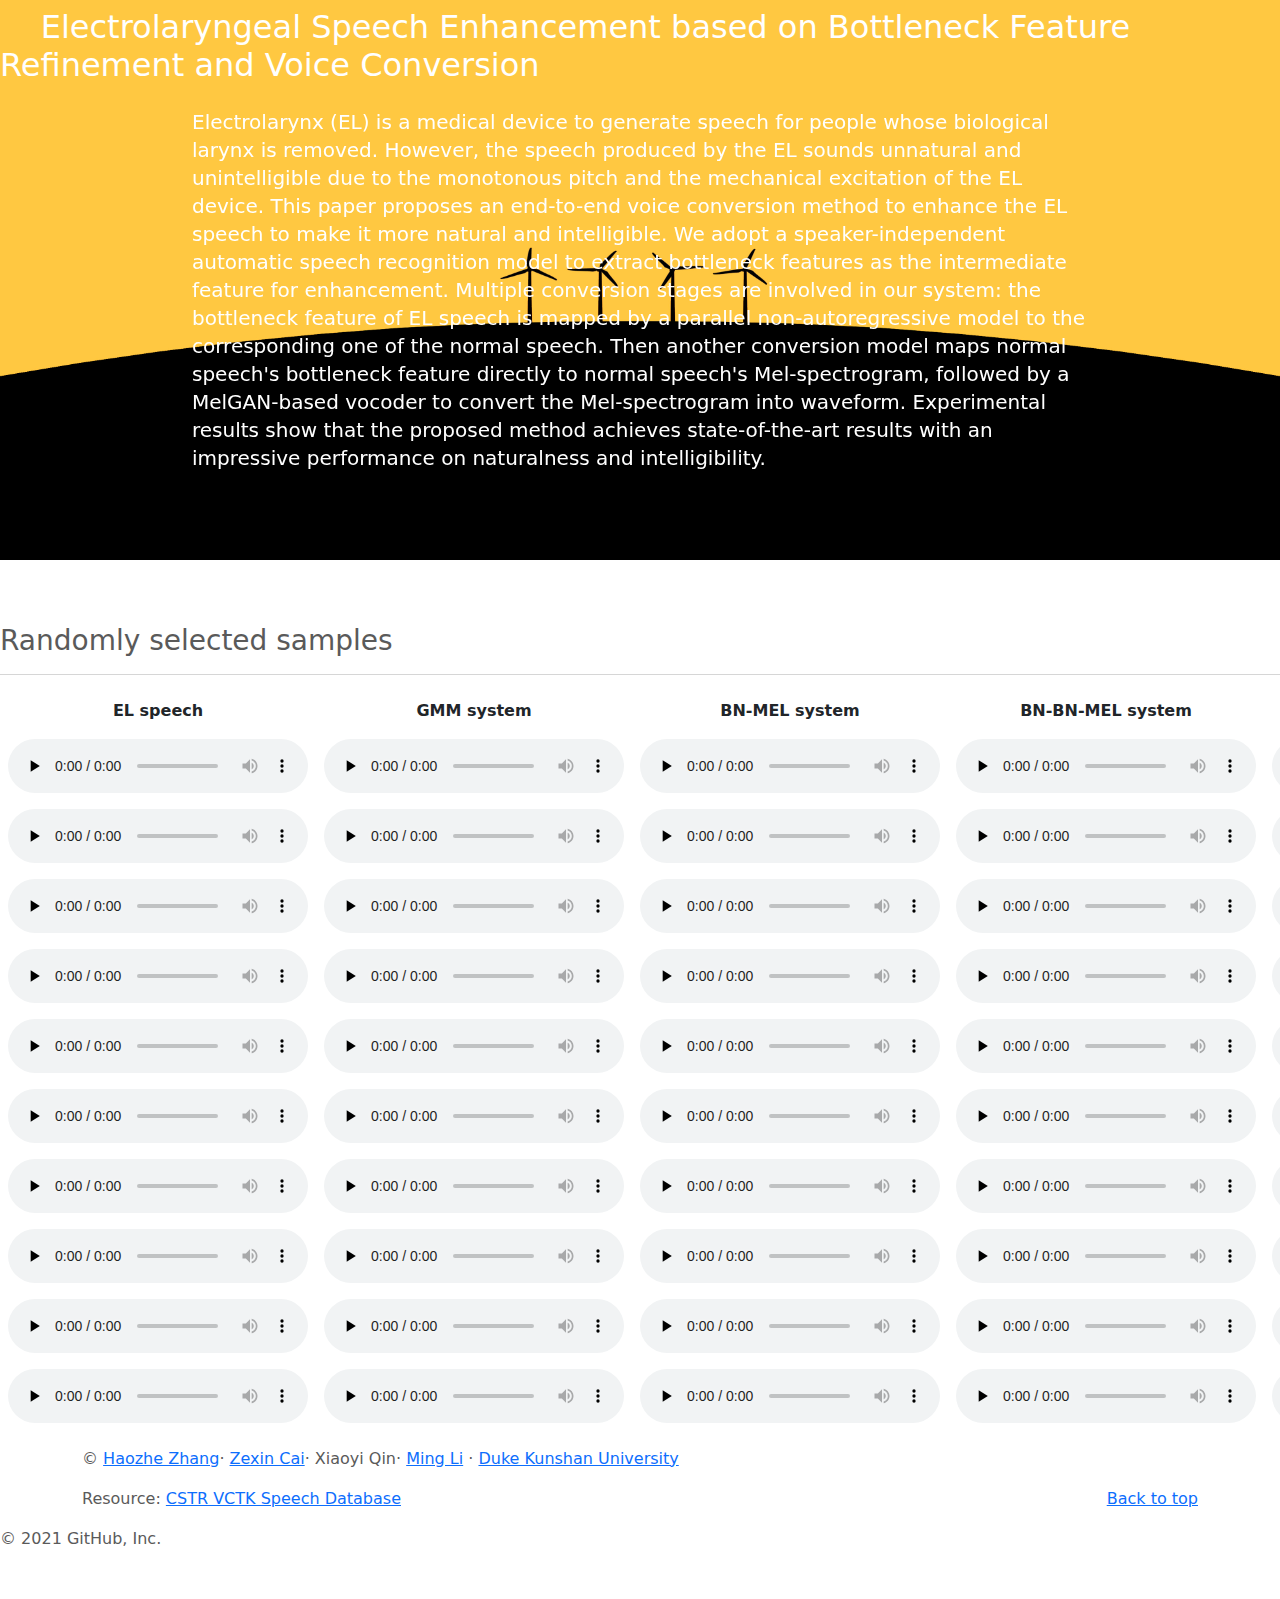
==== commit 6af88585: "Update index.html" ====
--- a/el/index.html
+++ b/el/index.html
@@ -4,7 +4,7 @@
     <meta charset="utf-8">
     <meta name="viewport" content="width=device-width, initial-scale=1">
     <meta name="description" content="">
-    <title>Zero-shot Voice Conversion</title>
+    <title>Electrolarynx Speech Enhancement</title>
     <link rel="canonical" href="https://getbootstrap.com/docs/5.1/examples/carousel/">
 
     <!-- Bootstrap core CSS -->
@@ -89,7 +89,7 @@
         <tr>
           <td>
             <audio controls="" preload="none" style="margin: 0 auto; display: block;">
-              <source src="./demo/el/audio-116939.wav">
+              <source src="./demo/el/audio_116939.wav">
             </audio>
           </td>
           <td>
@@ -99,12 +99,12 @@
           </td>
           <td>
             <audio controls="" preload="none" style="margin: 0 auto; display: block;">
-              <source src="./demo/bn-mel/audio-116939.wav">
-            </audio> 
-          </td>
-          <td>
-            <audio controls="" preload="none" style="margin: 0 auto; display: block;">
-              <source src="./demo/bn-bn-mel/audio-116939.wav">
+              <source src="./demo/bn-mel/audio_116939.wav">
+            </audio> 
+          </td>
+          <td>
+            <audio controls="" preload="none" style="margin: 0 auto; display: block;">
+              <source src="./demo/bn-bn-mel/audio_116939.wav">
             </audio> 
           </td>
           <td>
@@ -114,10 +114,313 @@
           </td>
           <td>
             <audio controls="" preload="none" style="margin: 0 auto; display: block;">
-              <source src="./demo/target/audio-116939.wav">
-            </audio> 
-          </td>
-        </tr>
+              <source src="./demo/target/audio_116939.wav">
+            </audio> 
+          </td>
+        </tr>
+          
+          
+          <!---------------------------------------------------------------------->
+        <tr>  
+          <td>
+            <audio controls="" preload="none" style="margin: 0 auto; display: block;">
+              <source src="./demo/el/audio_116940.wav">
+            </audio>
+          </td>
+          <td>
+            <audio controls="" preload="none" style="margin: 0 auto; display: block;">
+              <source src="./demo/gmm/116940_cvf0_gmm_ppp2tf0.wav">
+            </audio>
+          </td>
+          <td>
+            <audio controls="" preload="none" style="margin: 0 auto; display: block;">
+              <source src="./demo/bn-mel/audio_116940.wav">
+            </audio> 
+          </td>
+          <td>
+            <audio controls="" preload="none" style="margin: 0 auto; display: block;">
+              <source src="./demo/bn-bn-mel/audio_116940.wav">
+            </audio> 
+          </td>
+          <td>
+            <audio controls="" preload="none" style="margin: 0 auto; display: block;">
+              <source src="./demo/bn-bn-mel-p/116940.wav.wav">
+            </audio> 
+          </td>
+          <td>
+            <audio controls="" preload="none" style="margin: 0 auto; display: block;">
+              <source src="./demo/target/audio_116940.wav">
+            </audio> 
+          </td>
+        </tr>
+          <!---------------------------------------------------------------------->
+        
+        <tr>
+          <td>
+            <audio controls="" preload="none" style="margin: 0 auto; display: block;">
+              <source src="./demo/el/audio_116952.wav">
+            </audio>
+          </td>
+          <td>
+            <audio controls="" preload="none" style="margin: 0 auto; display: block;">
+              <source src="./demo/gmm/116952_cvf0_gmm_ppp2tf0.wav">
+            </audio>
+          </td>
+          <td>
+            <audio controls="" preload="none" style="margin: 0 auto; display: block;">
+              <source src="./demo/bn-mel/audio_116952.wav">
+            </audio> 
+          </td>
+          <td>
+            <audio controls="" preload="none" style="margin: 0 auto; display: block;">
+              <source src="./demo/bn-bn-mel/audio_116952.wav">
+            </audio> 
+          </td>
+          <td>
+            <audio controls="" preload="none" style="margin: 0 auto; display: block;">
+              <source src="./demo/bn-bn-mel-p/116952.wav.wav">
+            </audio> 
+          </td>
+          <td>
+            <audio controls="" preload="none" style="margin: 0 auto; display: block;">
+              <source src="./demo/target/audio_116952.wav">
+            </audio> 
+          </td>
+        </tr>
+          <!---------------------------------------------------------------------->
+        <tr>  
+          <td>
+            <audio controls="" preload="none" style="margin: 0 auto; display: block;">
+              <source src="./demo/el/audio_116957.wav">
+            </audio>
+          </td>
+          <td>
+            <audio controls="" preload="none" style="margin: 0 auto; display: block;">
+              <source src="./demo/gmm/116957_cvf0_gmm_ppp2tf0.wav">
+            </audio>
+          </td>
+          <td>
+            <audio controls="" preload="none" style="margin: 0 auto; display: block;">
+              <source src="./demo/bn-mel/audio_116957.wav">
+            </audio> 
+          </td>
+          <td>
+            <audio controls="" preload="none" style="margin: 0 auto; display: block;">
+              <source src="./demo/bn-bn-mel/audio_116957.wav">
+            </audio> 
+          </td>
+          <td>
+            <audio controls="" preload="none" style="margin: 0 auto; display: block;">
+              <source src="./demo/bn-bn-mel-p/116957.wav.wav">
+            </audio> 
+          </td>
+          <td>
+            <audio controls="" preload="none" style="margin: 0 auto; display: block;">
+              <source src="./demo/target/audio_116957.wav">
+            </audio> 
+          </td>
+        </tr>
+          <!---------------------------------------------------------------------->
+        <tr>  
+          <td>
+            <audio controls="" preload="none" style="margin: 0 auto; display: block;">
+              <source src="./demo/el/audio_116961.wav">
+            </audio>
+          </td>
+          <td>
+            <audio controls="" preload="none" style="margin: 0 auto; display: block;">
+              <source src="./demo/gmm/116961_cvf0_gmm_ppp2tf0.wav">
+            </audio>
+          </td>
+          <td>
+            <audio controls="" preload="none" style="margin: 0 auto; display: block;">
+              <source src="./demo/bn-mel/audio_116961.wav">
+            </audio> 
+          </td>
+          <td>
+            <audio controls="" preload="none" style="margin: 0 auto; display: block;">
+              <source src="./demo/bn-bn-mel/audio_116961.wav">
+            </audio> 
+          </td>
+          <td>
+            <audio controls="" preload="none" style="margin: 0 auto; display: block;">
+              <source src="./demo/bn-bn-mel-p/116961.wav.wav">
+            </audio> 
+          </td>
+          <td>
+            <audio controls="" preload="none" style="margin: 0 auto; display: block;">
+              <source src="./demo/target/audio_116961.wav">
+            </audio> 
+          </td>
+        </tr>
+          <!---------------------------------------------------------------------->
+        <tr>  
+          <td>
+            <audio controls="" preload="none" style="margin: 0 auto; display: block;">
+              <source src="./demo/el/audio_117003.wav">
+            </audio>
+          </td>
+          <td>
+            <audio controls="" preload="none" style="margin: 0 auto; display: block;">
+              <source src="./demo/gmm/117003_cvf0_gmm_ppp2tf0.wav">
+            </audio>
+          </td>
+          <td>
+            <audio controls="" preload="none" style="margin: 0 auto; display: block;">
+              <source src="./demo/bn-mel/audio_117003.wav">
+            </audio> 
+          </td>
+          <td>
+            <audio controls="" preload="none" style="margin: 0 auto; display: block;">
+              <source src="./demo/bn-bn-mel/audio_117003.wav">
+            </audio> 
+          </td>
+          <td>
+            <audio controls="" preload="none" style="margin: 0 auto; display: block;">
+              <source src="./demo/bn-bn-mel-p/117003.wav.wav">
+            </audio> 
+          </td>
+          <td>
+            <audio controls="" preload="none" style="margin: 0 auto; display: block;">
+              <source src="./demo/target/audio_117003.wav">
+            </audio> 
+          </td>
+        </tr>
+          <!---------------------------------------------------------------------->
+        <tr>  
+          <td>
+            <audio controls="" preload="none" style="margin: 0 auto; display: block;">
+              <source src="./demo/el/audio_117012.wav">
+            </audio>
+          </td>
+          <td>
+            <audio controls="" preload="none" style="margin: 0 auto; display: block;">
+              <source src="./demo/gmm/117012_cvf0_gmm_ppp2tf0.wav">
+            </audio>
+          </td>
+          <td>
+            <audio controls="" preload="none" style="margin: 0 auto; display: block;">
+              <source src="./demo/bn-mel/audio_117012.wav">
+            </audio> 
+          </td>
+          <td>
+            <audio controls="" preload="none" style="margin: 0 auto; display: block;">
+              <source src="./demo/bn-bn-mel/audio_117012.wav">
+            </audio> 
+          </td>
+          <td>
+            <audio controls="" preload="none" style="margin: 0 auto; display: block;">
+              <source src="./demo/bn-bn-mel-p/117012.wav.wav">
+            </audio> 
+          </td>
+          <td>
+            <audio controls="" preload="none" style="margin: 0 auto; display: block;">
+              <source src="./demo/target/audio_117012.wav">
+            </audio> 
+          </td>
+        </tr>  
+          <!---------------------------------------------------------------------->
+        <tr>  
+          <td>
+            <audio controls="" preload="none" style="margin: 0 auto; display: block;">
+              <source src="./demo/el/audio_117016.wav">
+            </audio>
+          </td>
+          <td>
+            <audio controls="" preload="none" style="margin: 0 auto; display: block;">
+              <source src="./demo/gmm/117016_cvf0_gmm_ppp2tf0.wav">
+            </audio>
+          </td>
+          <td>
+            <audio controls="" preload="none" style="margin: 0 auto; display: block;">
+              <source src="./demo/bn-mel/audio_117016.wav">
+            </audio> 
+          </td>
+          <td>
+            <audio controls="" preload="none" style="margin: 0 auto; display: block;">
+              <source src="./demo/bn-bn-mel/audio_117016.wav">
+            </audio> 
+          </td>
+          <td>
+            <audio controls="" preload="none" style="margin: 0 auto; display: block;">
+              <source src="./demo/bn-bn-mel-p/117016.wav.wav">
+            </audio> 
+          </td>
+          <td>
+            <audio controls="" preload="none" style="margin: 0 auto; display: block;">
+              <source src="./demo/target/audio_117016.wav">
+            </audio> 
+          </td>
+        </tr>  
+          <!---------------------------------------------------------------------->
+        <tr>  
+          <td>
+            <audio controls="" preload="none" style="margin: 0 auto; display: block;">
+              <source src="./demo/el/audio_119092.wav">
+            </audio>
+          </td>
+          <td>
+            <audio controls="" preload="none" style="margin: 0 auto; display: block;">
+              <source src="./demo/gmm/119092_cvf0_gmm_ppp2tf0.wav">
+            </audio>
+          </td>
+          <td>
+            <audio controls="" preload="none" style="margin: 0 auto; display: block;">
+              <source src="./demo/bn-mel/audio_119092.wav">
+            </audio> 
+          </td>
+          <td>
+            <audio controls="" preload="none" style="margin: 0 auto; display: block;">
+              <source src="./demo/bn-bn-mel/audio_119092.wav">
+            </audio> 
+          </td>
+          <td>
+            <audio controls="" preload="none" style="margin: 0 auto; display: block;">
+              <source src="./demo/bn-bn-mel-p/119092.wav.wav">
+            </audio> 
+          </td>
+          <td>
+            <audio controls="" preload="none" style="margin: 0 auto; display: block;">
+              <source src="./demo/target/audio_119092.wav">
+            </audio> 
+          </td>
+        </tr>
+          <!---------------------------------------------------------------------->
+       <tr>   
+          <td>
+            <audio controls="" preload="none" style="margin: 0 auto; display: block;">
+              <source src="./demo/el/audio_119193.wav">
+            </audio>
+          </td>
+          <td>
+            <audio controls="" preload="none" style="margin: 0 auto; display: block;">
+              <source src="./demo/gmm/119193_cvf0_gmm_ppp2tf0.wav">
+            </audio>
+          </td>
+          <td>
+            <audio controls="" preload="none" style="margin: 0 auto; display: block;">
+              <source src="./demo/bn-mel/audio_119193.wav">
+            </audio> 
+          </td>
+          <td>
+            <audio controls="" preload="none" style="margin: 0 auto; display: block;">
+              <source src="./demo/bn-bn-mel/audio_119193.wav">
+            </audio> 
+          </td>
+          <td>
+            <audio controls="" preload="none" style="margin: 0 auto; display: block;">
+              <source src="./demo/bn-bn-mel-p/119193.wav.wav">
+            </audio> 
+          </td>
+          <td>
+            <audio controls="" preload="none" style="margin: 0 auto; display: block;">
+              <source src="./demo/target/audio_119193.wav">
+            </audio> 
+          </td>
+      </tr>
+          <!---------------------------------------------------------------------->
+          
+        
          </tbody>
     </table>
     
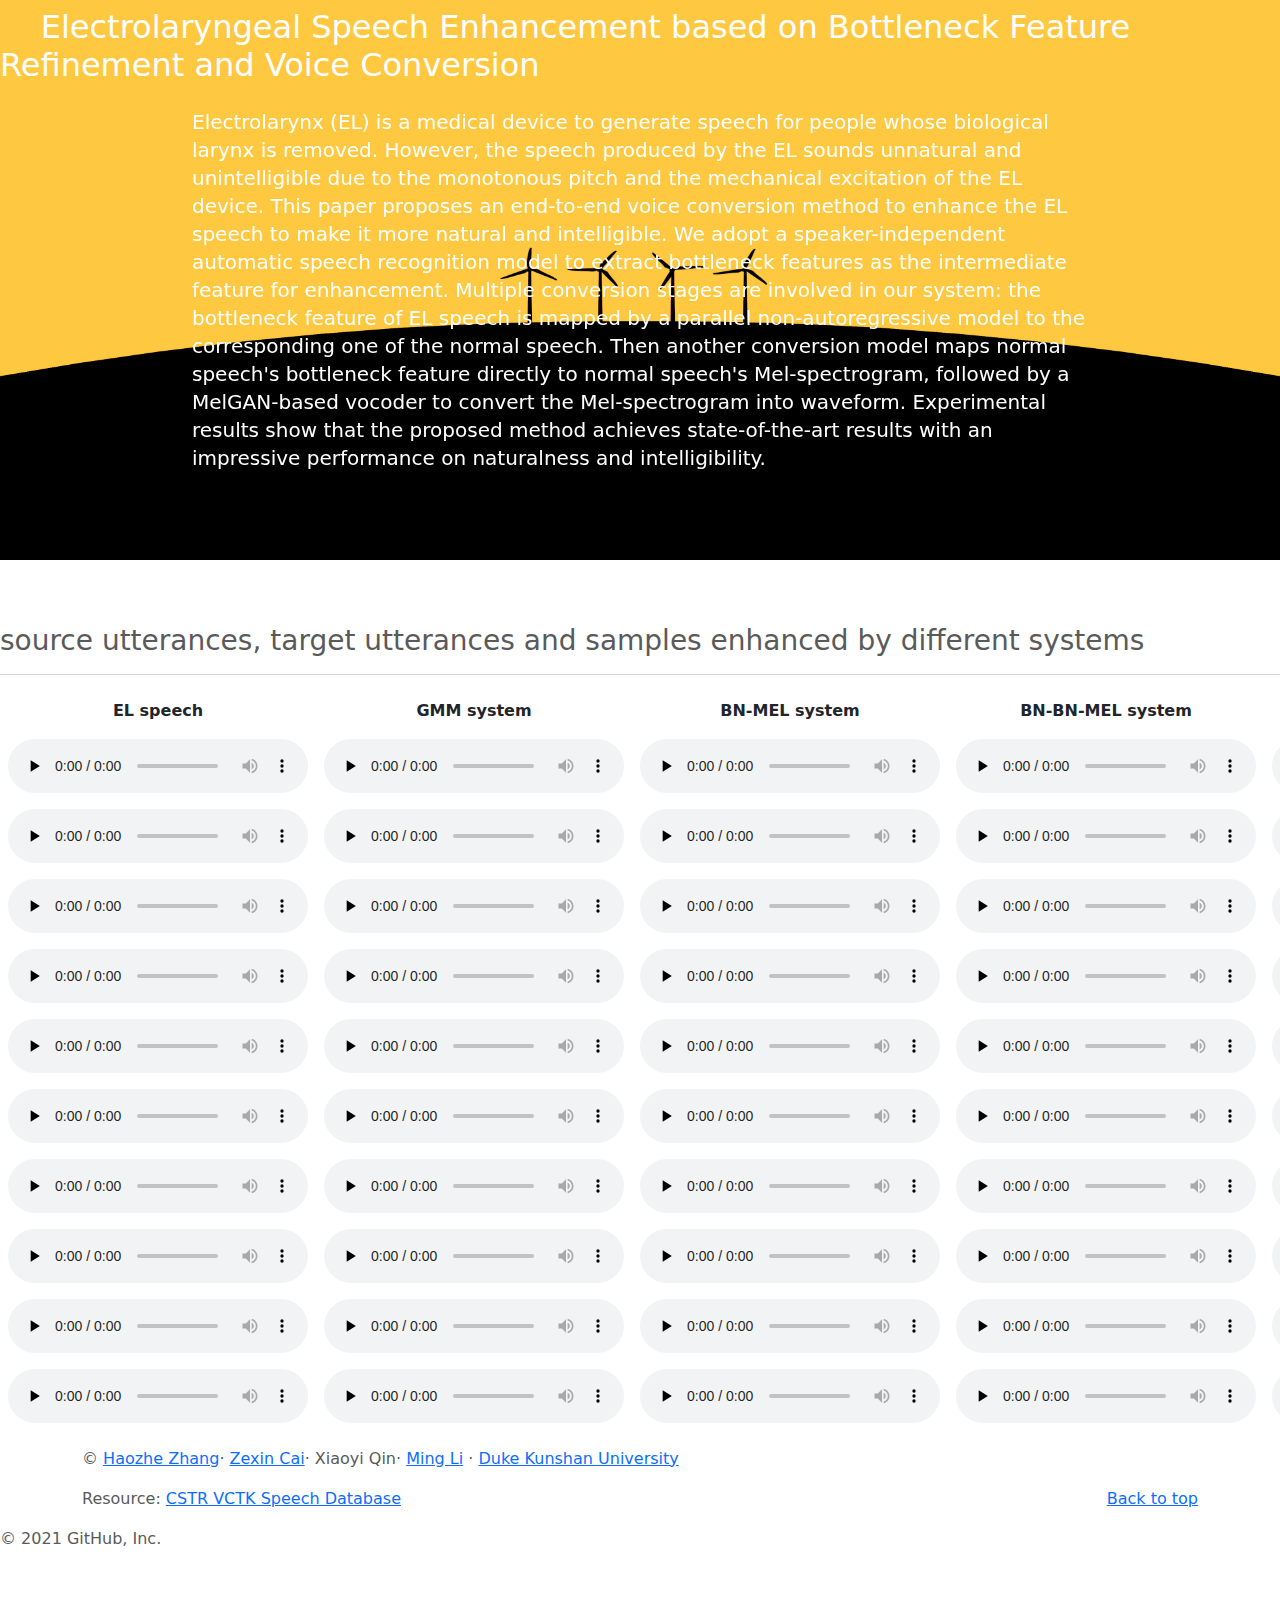
==== commit e228865f: "Update index.html" ====
--- a/el/index.html
+++ b/el/index.html
@@ -71,7 +71,7 @@
   <!-- Wrap the rest of the page in another container to center all the content. -->
 
   
-  <div> <h3> Randomly selected samples </h3></div>
+  <div> <h3> source utterances, target utterances and samples enhanced by different systems</h3></div>
     <hr >
     <table class="table table-borderless align-middle" >
       <thead>
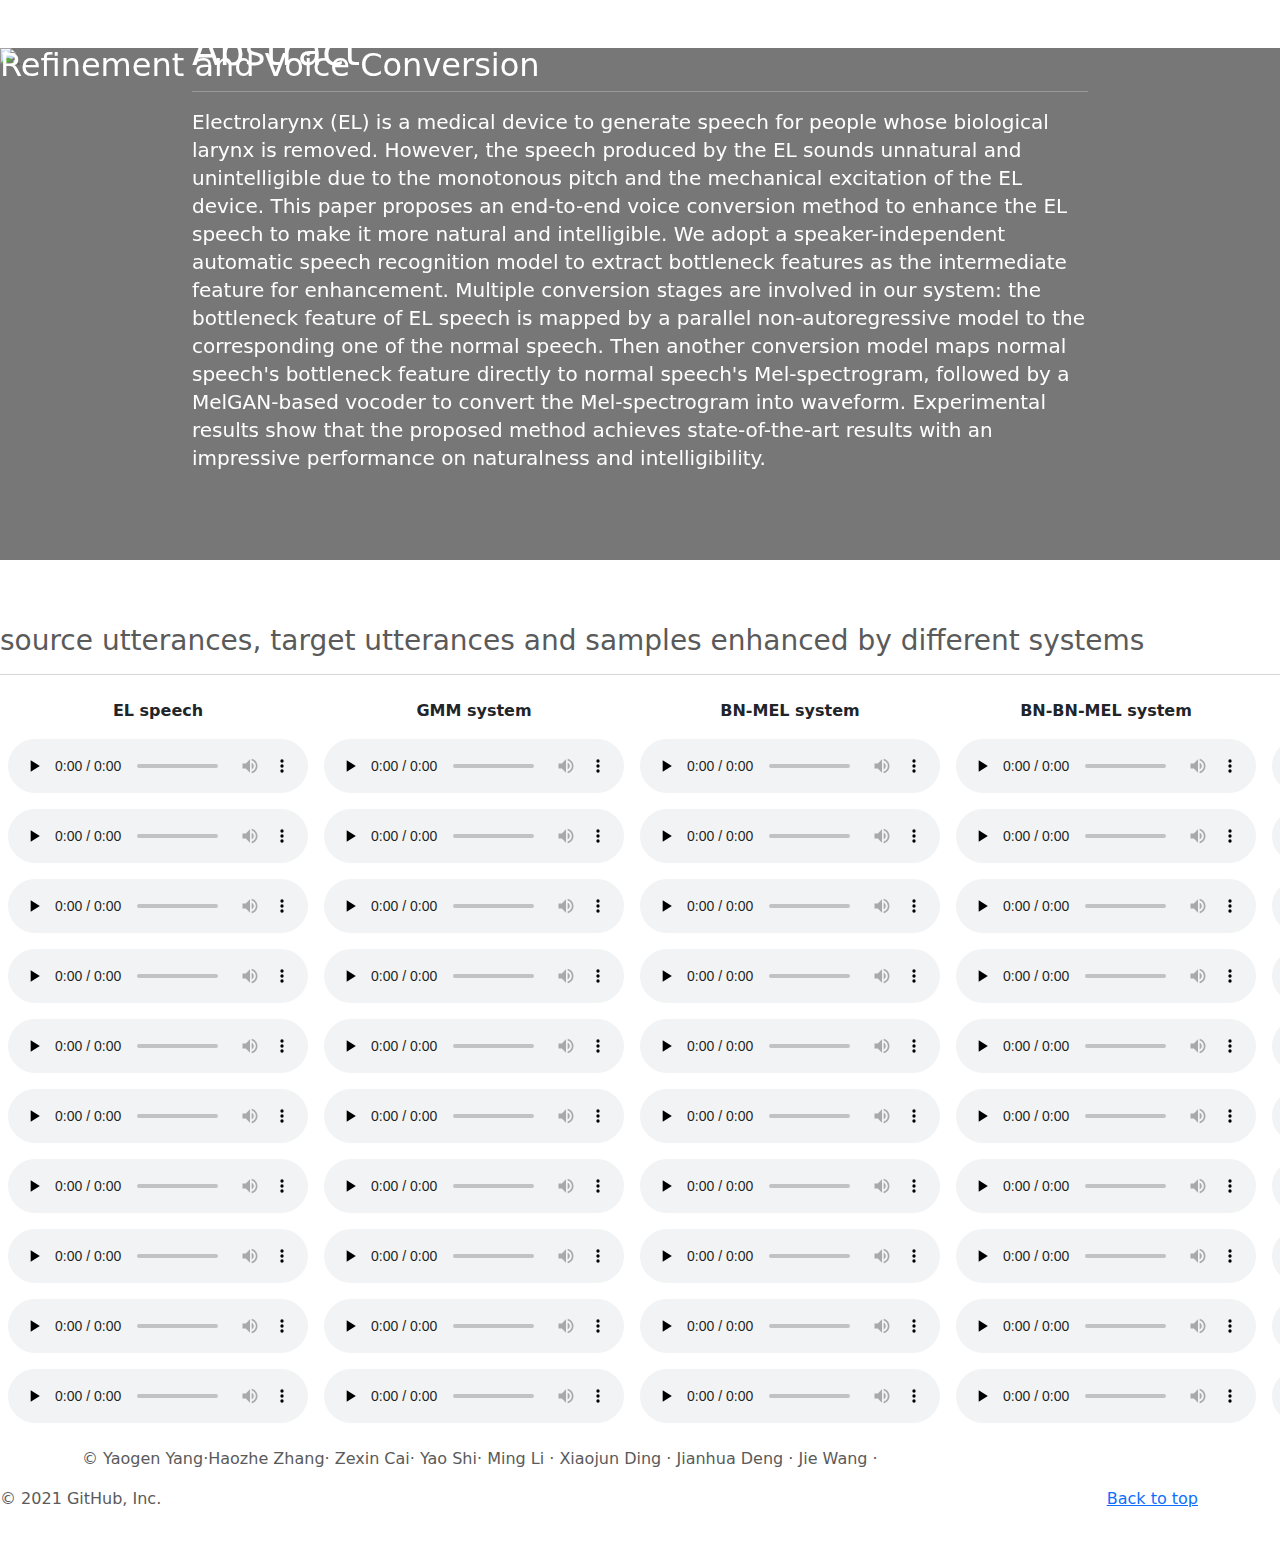
==== commit 80e7bda0: "Update index.html" ====
--- a/el/index.html
+++ b/el/index.html
@@ -427,9 +427,8 @@
   </div><!-- /.container -->
 
   <footer class="container">
-    <p>&copy; <a href="https://haydencaffrey.github.io">Haozhe Zhang</a>&middot; <a href="https://caizexin.github.io">Zexin Cai</a>&middot; Xiaoyi Qin&middot; <a href="https://scholars.duke.edu/person/MingLi">Ming Li</a> &middot; <a href="https://www.dukekunshan.edu.cn">Duke Kunshan University</a> </p>
+    <p>&copy; Yaogen Yang&middot;Haozhe Zhang&middot; Zexin Cai&middot; Yao Shi&middot; Ming Li &middot; Xiaojun Ding &middot; Jianhua Deng &middot; Jie Wang &middot;</p>
     <p class="float-end"><a href="#">Back to top</a></p>
-    <p>Resource: <a href="https://datashare.ed.ac.uk/handle/10283/2950">CSTR VCTK Speech Database</a> </p>
   </footer>
   <!-- FOOTER -->
 </main>
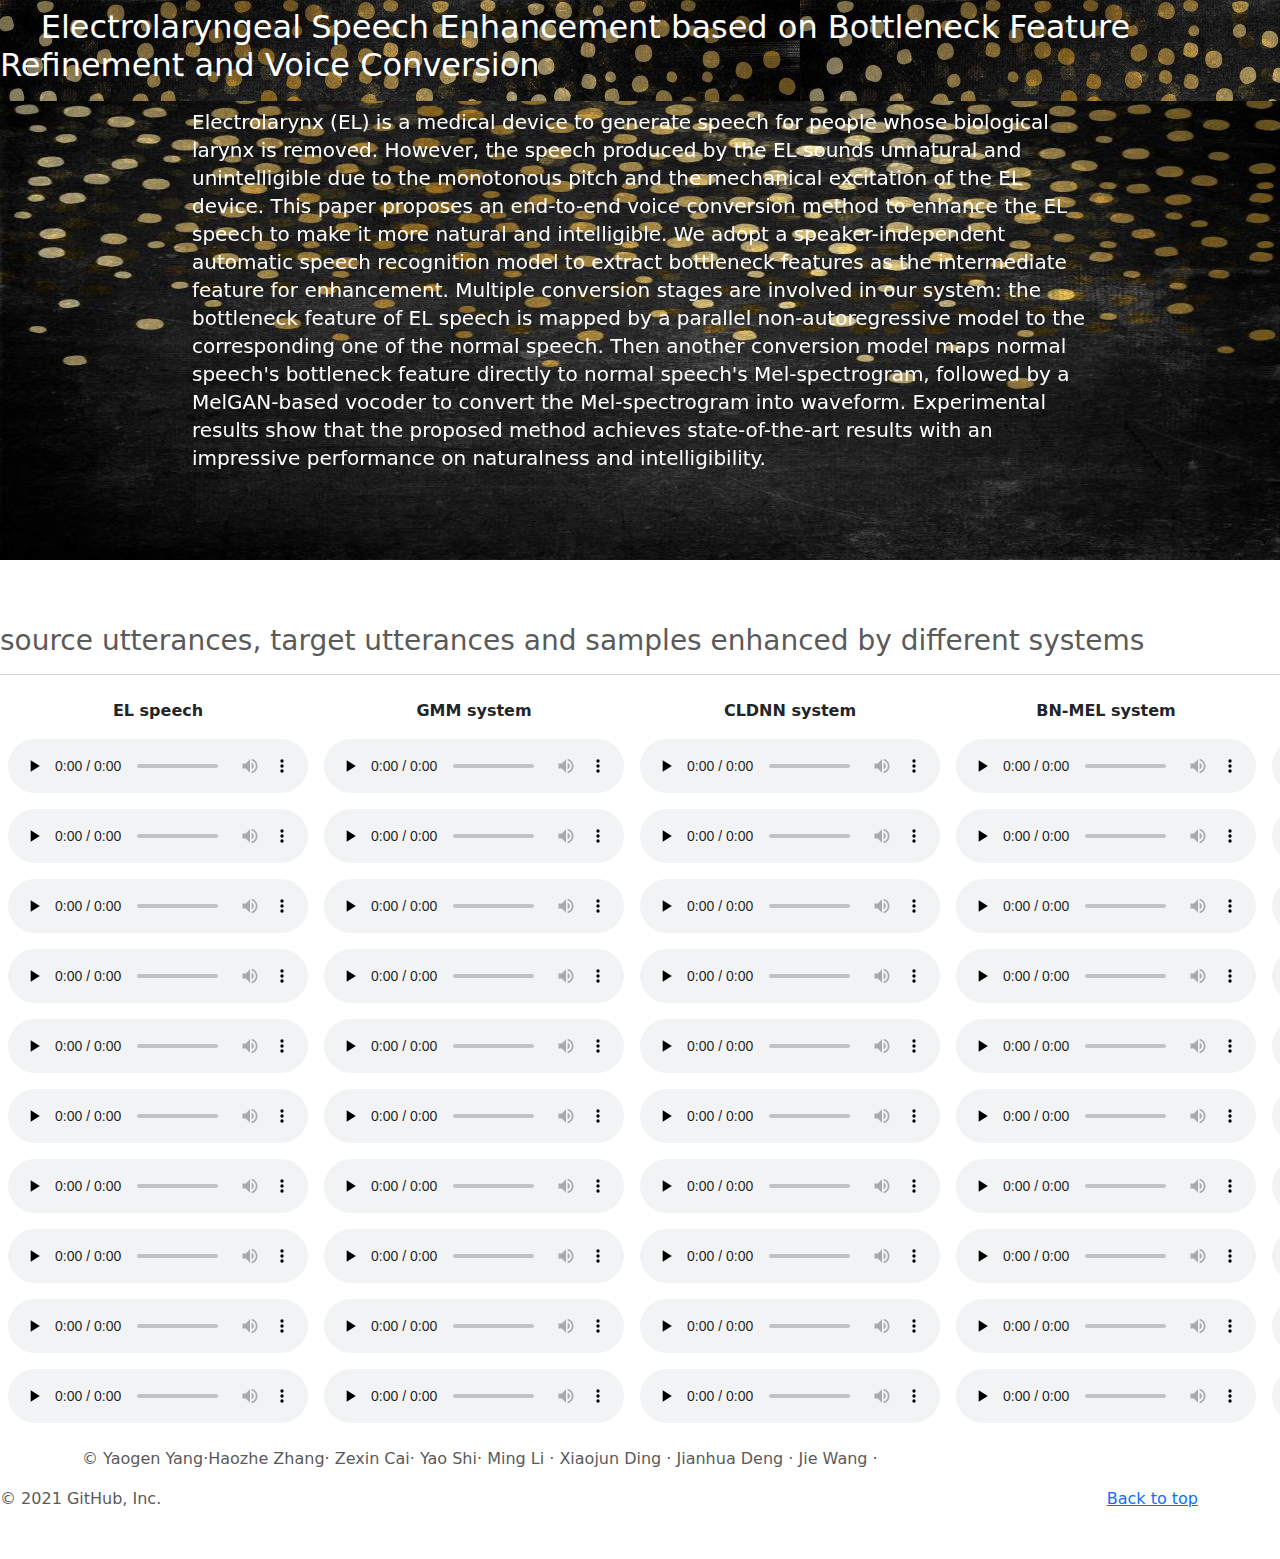
==== commit aa730088: "Update index.html" ====
--- a/el/index.html
+++ b/el/index.html
@@ -78,6 +78,7 @@
         <tr>
           <th class="text-center" scope="col">EL speech</th>
           <th class="text-center" scope="col">GMM system</th>
+          <th class="text-center" scope="col">CLDNN system</th>
           <th class="text-center" scope="col">BN-MEL system</th>
           <th class="text-center" scope="col">BN-BN-MEL system</th>
           <th class="text-center" scope="col">BN-BN-MEL-P system</th>
@@ -99,17 +100,22 @@
           </td>
           <td>
             <audio controls="" preload="none" style="margin: 0 auto; display: block;">
+              <source src="./demo/cldnn/116939.wav">
+            </audio>
+          </td>
+          <td>
+            <audio controls="" preload="none" style="margin: 0 auto; display: block;">
               <source src="./demo/bn-mel/audio_116939.wav">
             </audio> 
           </td>
           <td>
             <audio controls="" preload="none" style="margin: 0 auto; display: block;">
-              <source src="./demo/bn-bn-mel/audio_116939.wav">
-            </audio> 
-          </td>
-          <td>
-            <audio controls="" preload="none" style="margin: 0 auto; display: block;">
-              <source src="./demo/bn-bn-mel-p/116939.wav.wav">
+              <source src="./demo/bn-bn-mel/audio-116939.wav.wav.wav.wav">
+            </audio> 
+          </td>
+          <td>
+            <audio controls="" preload="none" style="margin: 0 auto; display: block;">
+              <source src="./demo/bn-bn-mel-p/audio-116939.wav.wav.wav.wav">
             </audio> 
           </td>
           <td>
@@ -134,17 +140,22 @@
           </td>
           <td>
             <audio controls="" preload="none" style="margin: 0 auto; display: block;">
+              <source src="./demo/cldnn/116940.wav">
+            </audio>
+          </td>
+          <td>
+            <audio controls="" preload="none" style="margin: 0 auto; display: block;">
               <source src="./demo/bn-mel/audio_116940.wav">
             </audio> 
           </td>
           <td>
             <audio controls="" preload="none" style="margin: 0 auto; display: block;">
-              <source src="./demo/bn-bn-mel/audio_116940.wav">
-            </audio> 
-          </td>
-          <td>
-            <audio controls="" preload="none" style="margin: 0 auto; display: block;">
-              <source src="./demo/bn-bn-mel-p/116940.wav.wav">
+              <source src="./demo/bn-bn-mel/audio-116940.wav.wav.wav.wav">
+            </audio> 
+          </td>
+          <td>
+            <audio controls="" preload="none" style="margin: 0 auto; display: block;">
+              <source src="./demo/bn-bn-mel-p/audio-116940.wav.wav.wav.wav">
             </audio> 
           </td>
           <td>
@@ -168,17 +179,22 @@
           </td>
           <td>
             <audio controls="" preload="none" style="margin: 0 auto; display: block;">
+              <source src="./demo/cldnn/116952.wav">
+            </audio>
+          </td>
+          <td>
+            <audio controls="" preload="none" style="margin: 0 auto; display: block;">
               <source src="./demo/bn-mel/audio_116952.wav">
             </audio> 
           </td>
           <td>
             <audio controls="" preload="none" style="margin: 0 auto; display: block;">
-              <source src="./demo/bn-bn-mel/audio_116952.wav">
-            </audio> 
-          </td>
-          <td>
-            <audio controls="" preload="none" style="margin: 0 auto; display: block;">
-              <source src="./demo/bn-bn-mel-p/116952.wav.wav">
+              <source src="./demo/bn-bn-mel/audio-116952.wav.wav.wav.wav">
+            </audio> 
+          </td>
+          <td>
+            <audio controls="" preload="none" style="margin: 0 auto; display: block;">
+              <source src="./demo/bn-bn-mel-p/audio-116952.wav.wav.wav.wav">
             </audio> 
           </td>
           <td>
@@ -201,17 +217,22 @@
           </td>
           <td>
             <audio controls="" preload="none" style="margin: 0 auto; display: block;">
+              <source src="./demo/cldnn/116957.wav">
+            </audio>
+          </td>
+          <td>
+            <audio controls="" preload="none" style="margin: 0 auto; display: block;">
               <source src="./demo/bn-mel/audio_116957.wav">
             </audio> 
           </td>
           <td>
             <audio controls="" preload="none" style="margin: 0 auto; display: block;">
-              <source src="./demo/bn-bn-mel/audio_116957.wav">
-            </audio> 
-          </td>
-          <td>
-            <audio controls="" preload="none" style="margin: 0 auto; display: block;">
-              <source src="./demo/bn-bn-mel-p/116957.wav.wav">
+              <source src="./demo/bn-bn-mel/audio-116957.wav.wav.wav.wav">
+            </audio> 
+          </td>
+          <td>
+            <audio controls="" preload="none" style="margin: 0 auto; display: block;">
+              <source src="./demo/bn-bn-mel-p/audio-116957.wav.wav.wav.wav">
             </audio> 
           </td>
           <td>
@@ -234,17 +255,22 @@
           </td>
           <td>
             <audio controls="" preload="none" style="margin: 0 auto; display: block;">
+              <source src="./demo/cldnn/116961.wav">
+            </audio>
+          </td>
+          <td>
+            <audio controls="" preload="none" style="margin: 0 auto; display: block;">
               <source src="./demo/bn-mel/audio_116961.wav">
             </audio> 
           </td>
           <td>
             <audio controls="" preload="none" style="margin: 0 auto; display: block;">
-              <source src="./demo/bn-bn-mel/audio_116961.wav">
-            </audio> 
-          </td>
-          <td>
-            <audio controls="" preload="none" style="margin: 0 auto; display: block;">
-              <source src="./demo/bn-bn-mel-p/116961.wav.wav">
+              <source src="./demo/bn-bn-mel/audio-116961.wav.wav.wav.wav">
+            </audio> 
+          </td>
+          <td>
+            <audio controls="" preload="none" style="margin: 0 auto; display: block;">
+              <source src="./demo/bn-bn-mel-p/audio-116961.wav.wav.wav.wav">
             </audio> 
           </td>
           <td>
@@ -267,17 +293,22 @@
           </td>
           <td>
             <audio controls="" preload="none" style="margin: 0 auto; display: block;">
+              <source src="./demo/cldnn/117003.wav">
+            </audio>
+          </td>
+          <td>
+            <audio controls="" preload="none" style="margin: 0 auto; display: block;">
               <source src="./demo/bn-mel/audio_117003.wav">
             </audio> 
           </td>
           <td>
             <audio controls="" preload="none" style="margin: 0 auto; display: block;">
-              <source src="./demo/bn-bn-mel/audio_117003.wav">
-            </audio> 
-          </td>
-          <td>
-            <audio controls="" preload="none" style="margin: 0 auto; display: block;">
-              <source src="./demo/bn-bn-mel-p/117003.wav.wav">
+              <source src="./demo/bn-bn-mel/audio-117003.wav.wav.wav.wav">
+            </audio> 
+          </td>
+          <td>
+            <audio controls="" preload="none" style="margin: 0 auto; display: block;">
+              <source src="./demo/bn-bn-mel-p/audio-117003.wav.wav.wav.wav">
             </audio> 
           </td>
           <td>
@@ -300,17 +331,22 @@
           </td>
           <td>
             <audio controls="" preload="none" style="margin: 0 auto; display: block;">
+              <source src="./demo/cldnn/117012.wav">
+            </audio>
+          </td>
+          <td>
+            <audio controls="" preload="none" style="margin: 0 auto; display: block;">
               <source src="./demo/bn-mel/audio_117012.wav">
             </audio> 
           </td>
           <td>
             <audio controls="" preload="none" style="margin: 0 auto; display: block;">
-              <source src="./demo/bn-bn-mel/audio_117012.wav">
-            </audio> 
-          </td>
-          <td>
-            <audio controls="" preload="none" style="margin: 0 auto; display: block;">
-              <source src="./demo/bn-bn-mel-p/117012.wav.wav">
+              <source src="./demo/bn-bn-mel/audio-117012.wav.wav.wav.wav">
+            </audio> 
+          </td>
+          <td>
+            <audio controls="" preload="none" style="margin: 0 auto; display: block;">
+              <source src="./demo/bn-bn-mel-p/audio-117012.wav.wav.wav.wav">
             </audio> 
           </td>
           <td>
@@ -333,17 +369,22 @@
           </td>
           <td>
             <audio controls="" preload="none" style="margin: 0 auto; display: block;">
+              <source src="./demo/cldnn/117016.wav">
+            </audio>
+          </td>
+          <td>
+            <audio controls="" preload="none" style="margin: 0 auto; display: block;">
               <source src="./demo/bn-mel/audio_117016.wav">
             </audio> 
           </td>
           <td>
             <audio controls="" preload="none" style="margin: 0 auto; display: block;">
-              <source src="./demo/bn-bn-mel/audio_117016.wav">
-            </audio> 
-          </td>
-          <td>
-            <audio controls="" preload="none" style="margin: 0 auto; display: block;">
-              <source src="./demo/bn-bn-mel-p/117016.wav.wav">
+              <source src="./demo/bn-bn-mel/audio-117016.wav.wav.wav.wav">
+            </audio> 
+          </td>
+          <td>
+            <audio controls="" preload="none" style="margin: 0 auto; display: block;">
+              <source src="./demo/bn-bn-mel-p/audio-117016.wav.wav.wav.wav">
             </audio> 
           </td>
           <td>
@@ -366,17 +407,22 @@
           </td>
           <td>
             <audio controls="" preload="none" style="margin: 0 auto; display: block;">
+              <source src="./demo/cldnn/119092.wav">
+            </audio>
+          </td>
+          <td>
+            <audio controls="" preload="none" style="margin: 0 auto; display: block;">
               <source src="./demo/bn-mel/audio_119092.wav">
             </audio> 
           </td>
           <td>
             <audio controls="" preload="none" style="margin: 0 auto; display: block;">
-              <source src="./demo/bn-bn-mel/audio_119092.wav">
-            </audio> 
-          </td>
-          <td>
-            <audio controls="" preload="none" style="margin: 0 auto; display: block;">
-              <source src="./demo/bn-bn-mel-p/119092.wav.wav">
+              <source src="./demo/bn-bn-mel/audio-119092.wav.wav.wav.wav">
+            </audio> 
+          </td>
+          <td>
+            <audio controls="" preload="none" style="margin: 0 auto; display: block;">
+              <source src="./demo/bn-bn-mel-p/audio-119092.wav.wav.wav.wav">
             </audio> 
           </td>
           <td>
@@ -397,6 +443,11 @@
               <source src="./demo/gmm/119193_cvf0_gmm_ppp2tf0.wav">
             </audio>
           </td>
+         <td>
+            <audio controls="" preload="none" style="margin: 0 auto; display: block;">
+              <source src="./demo/cldnn/119193.wav">
+            </audio>
+          </td>
           <td>
             <audio controls="" preload="none" style="margin: 0 auto; display: block;">
               <source src="./demo/bn-mel/audio_119193.wav">
@@ -404,12 +455,12 @@
           </td>
           <td>
             <audio controls="" preload="none" style="margin: 0 auto; display: block;">
-              <source src="./demo/bn-bn-mel/audio_119193.wav">
-            </audio> 
-          </td>
-          <td>
-            <audio controls="" preload="none" style="margin: 0 auto; display: block;">
-              <source src="./demo/bn-bn-mel-p/119193.wav.wav">
+              <source src="./demo/bn-bn-mel/audio-119193.wav.wav.wav.wav">
+            </audio> 
+          </td>
+          <td>
+            <audio controls="" preload="none" style="margin: 0 auto; display: block;">
+              <source src="./demo/bn-bn-mel-p/audio-119193.wav.wav.wav.wav">
             </audio> 
           </td>
           <td>
